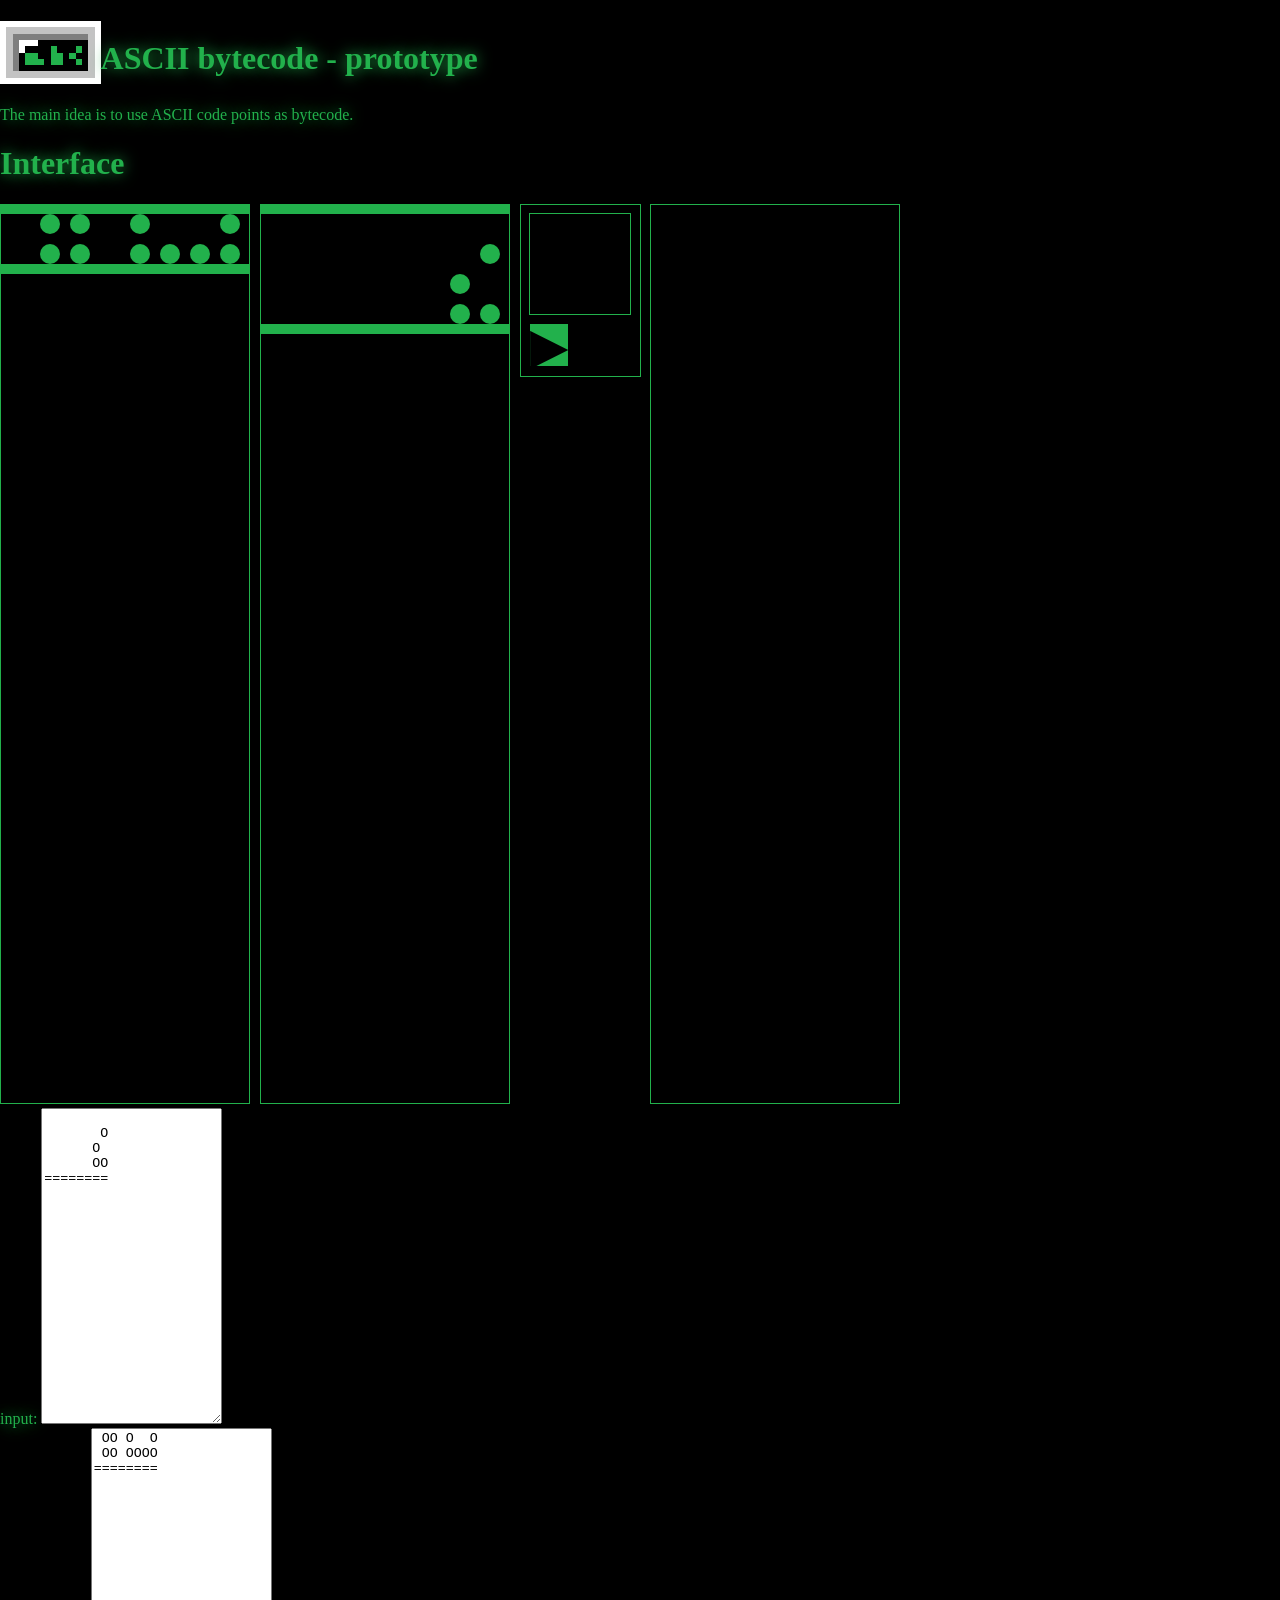
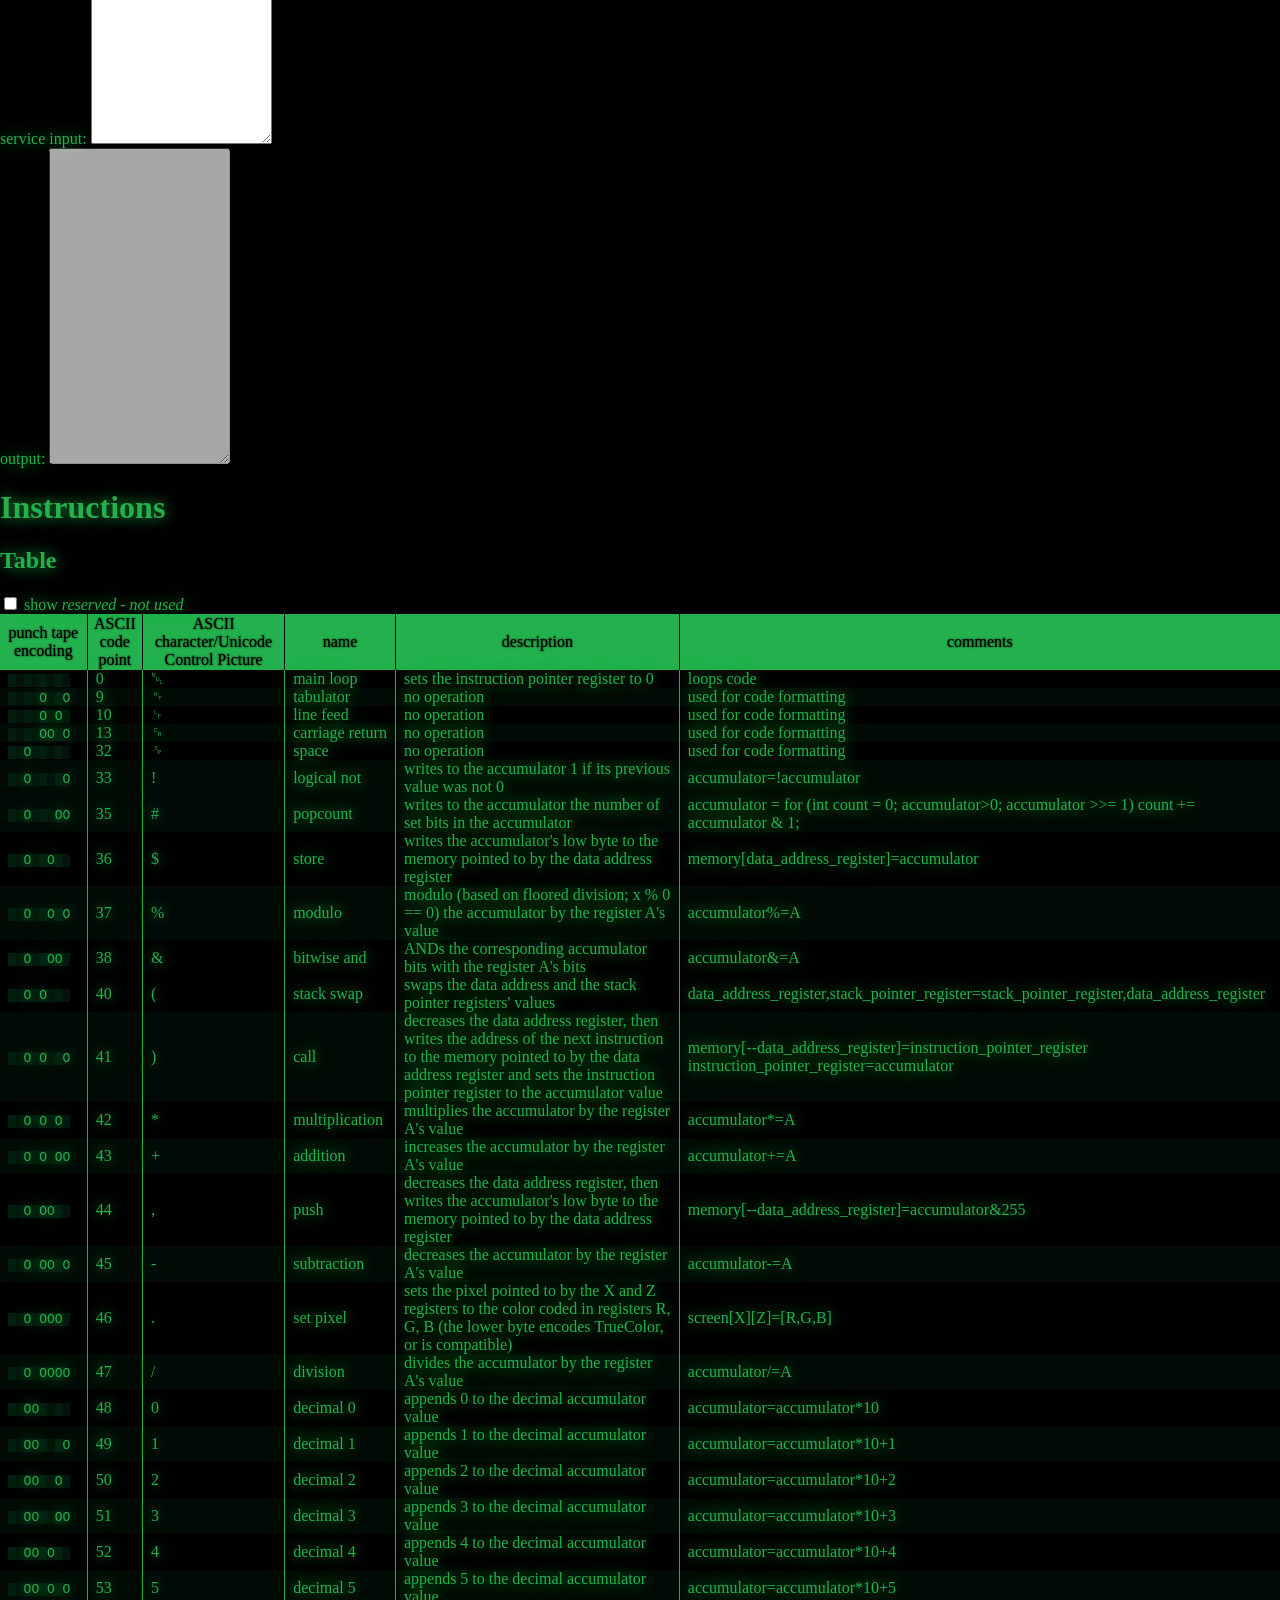
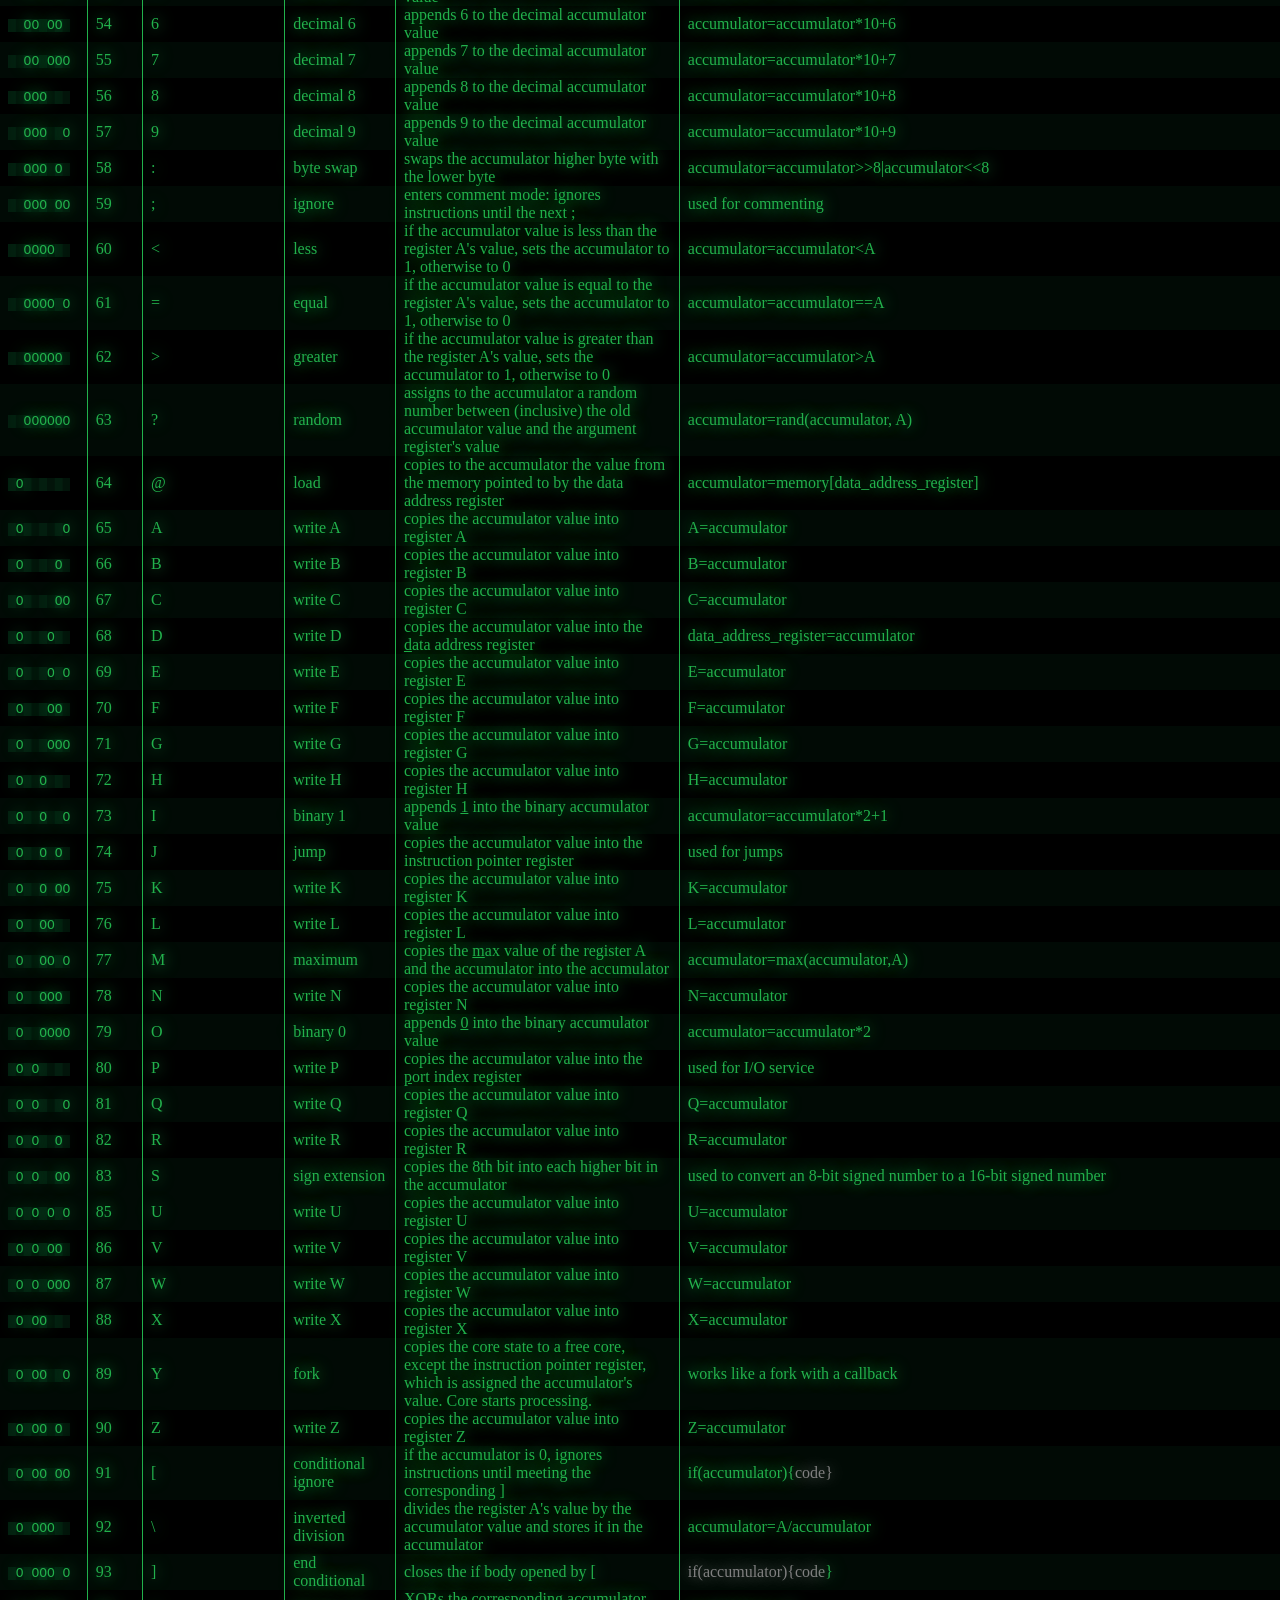
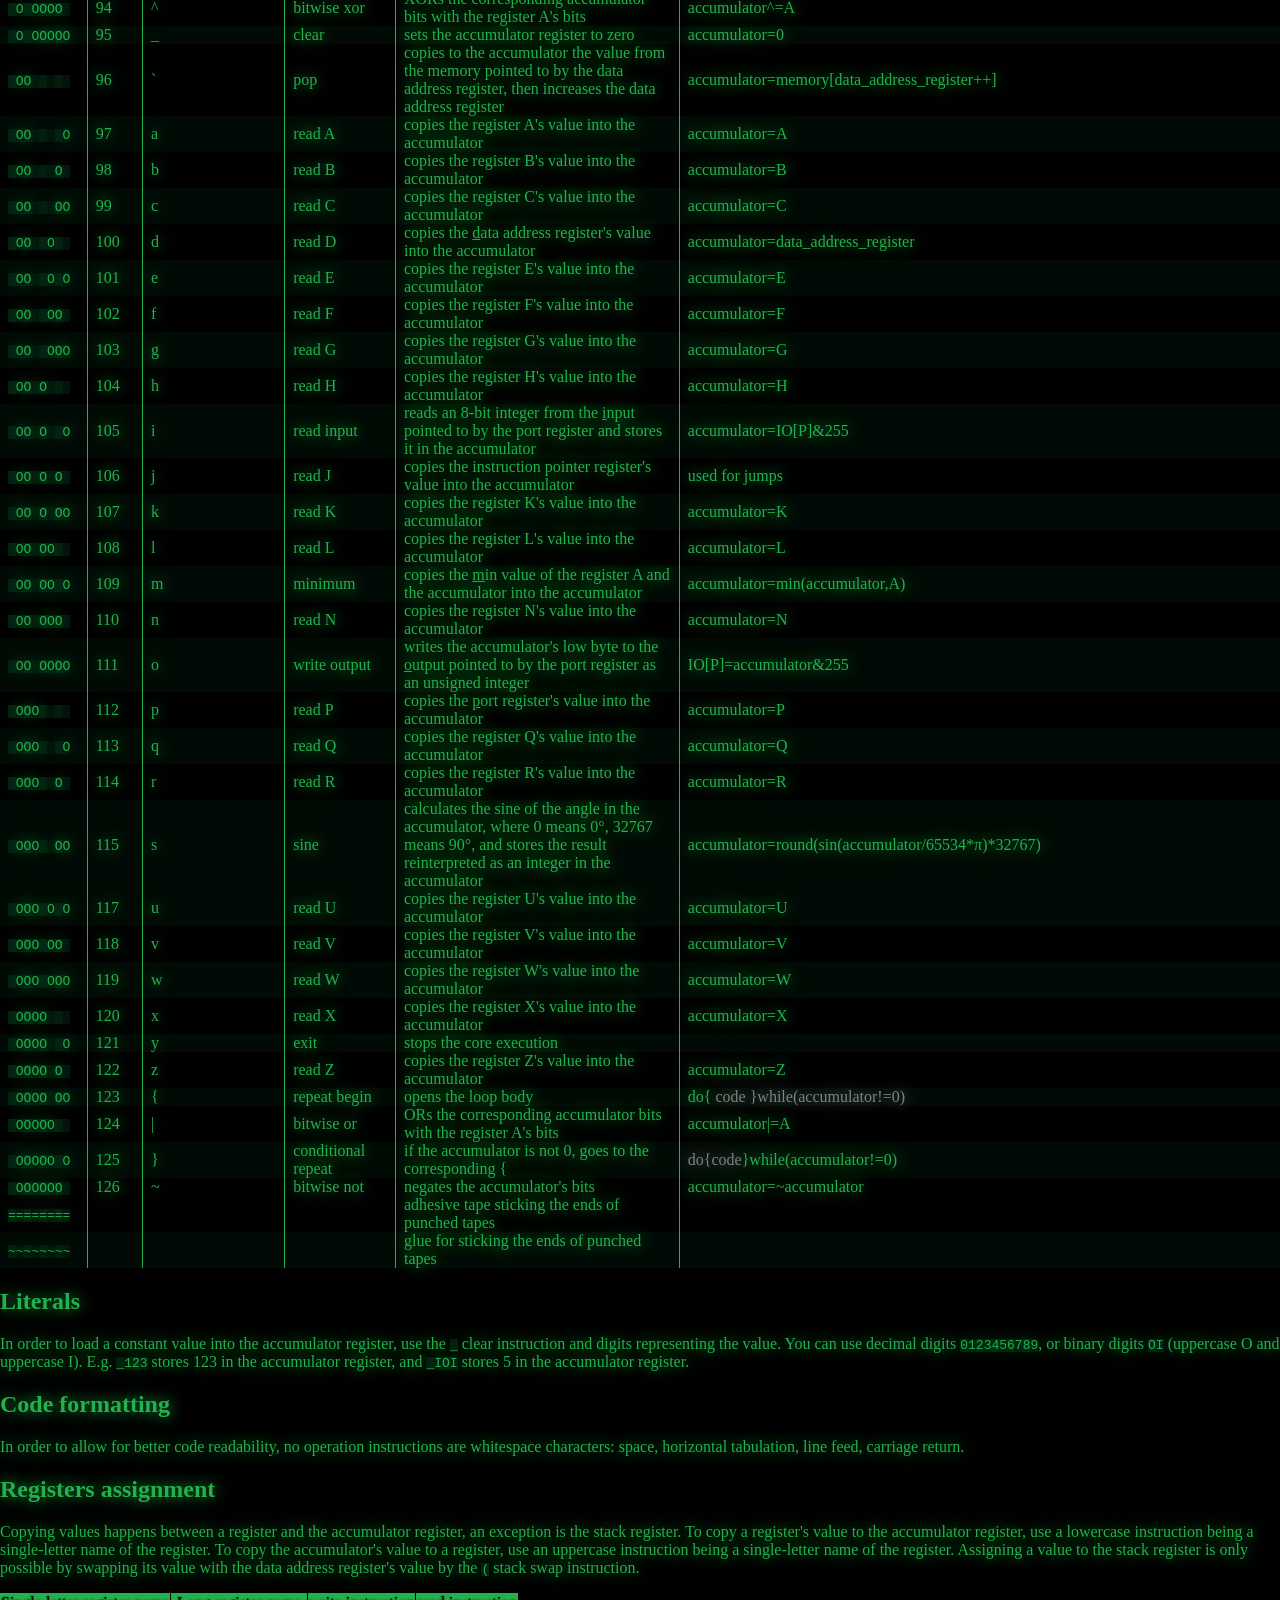
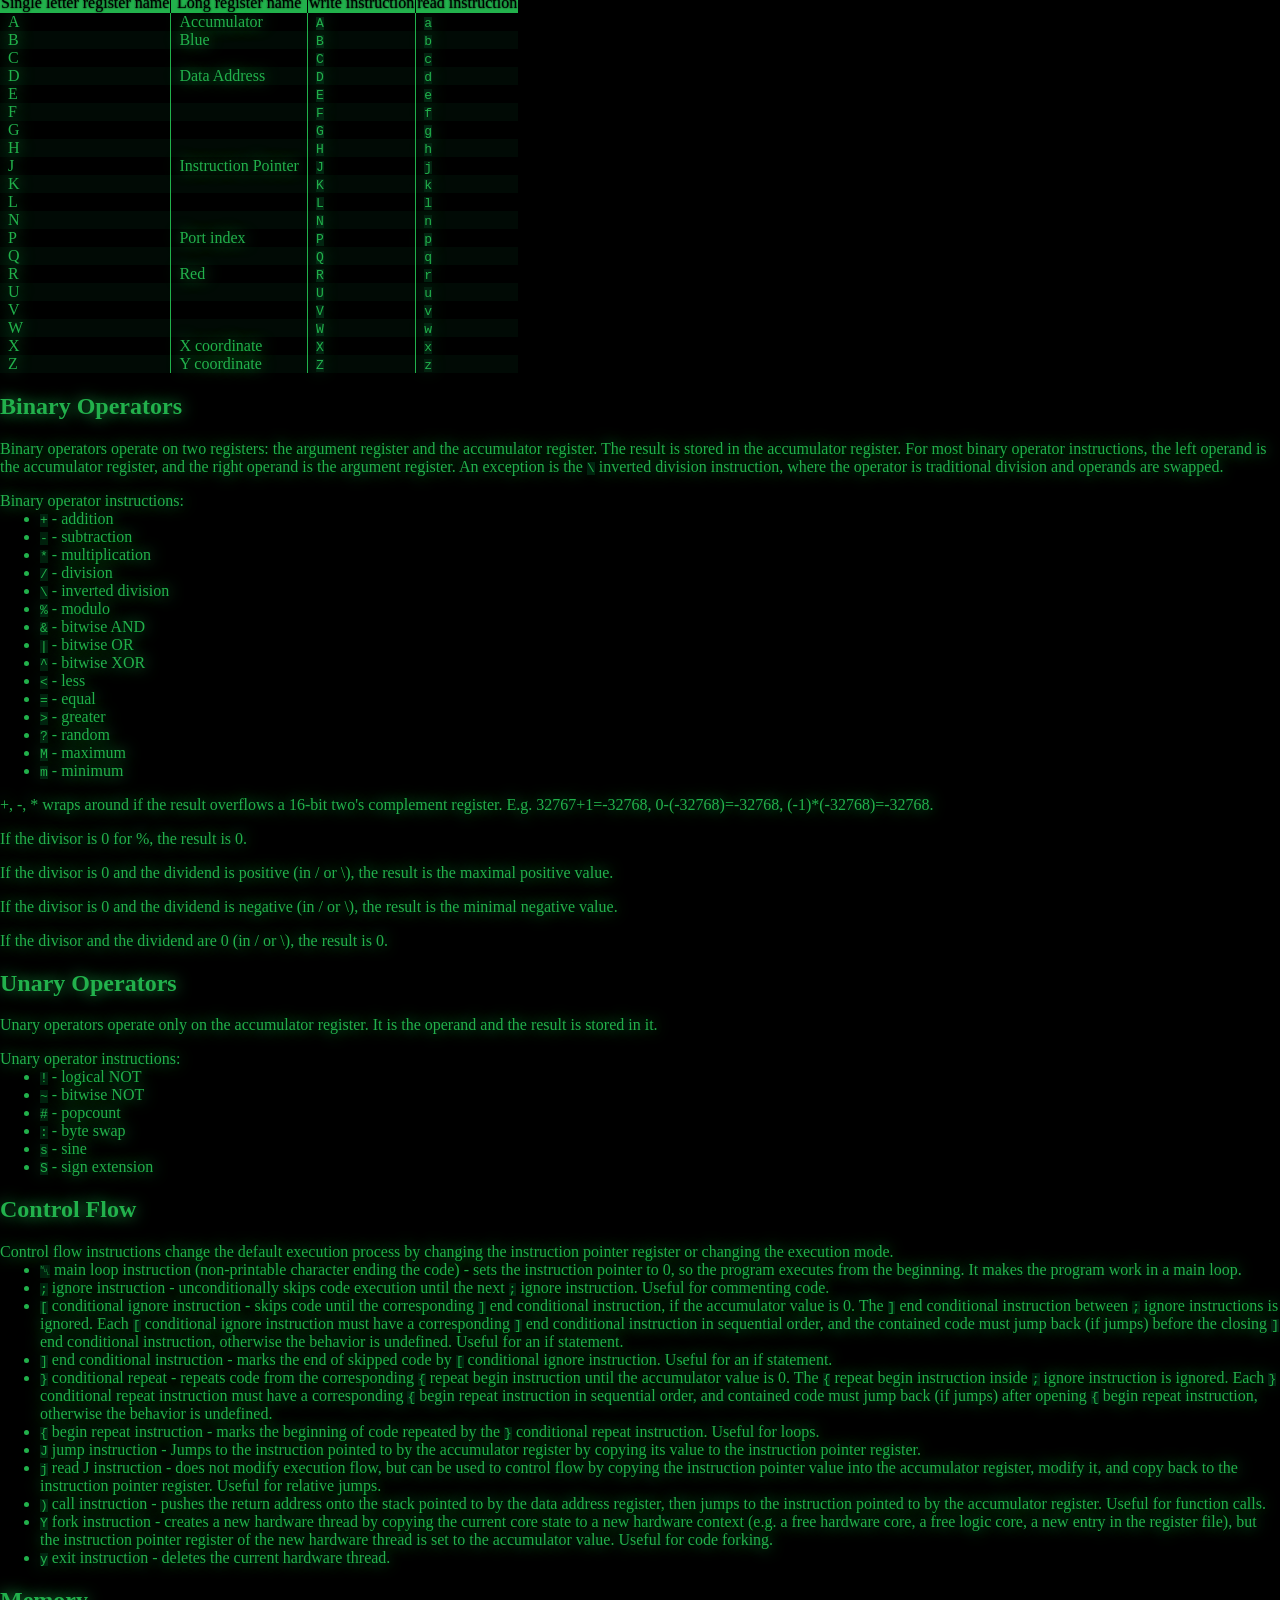
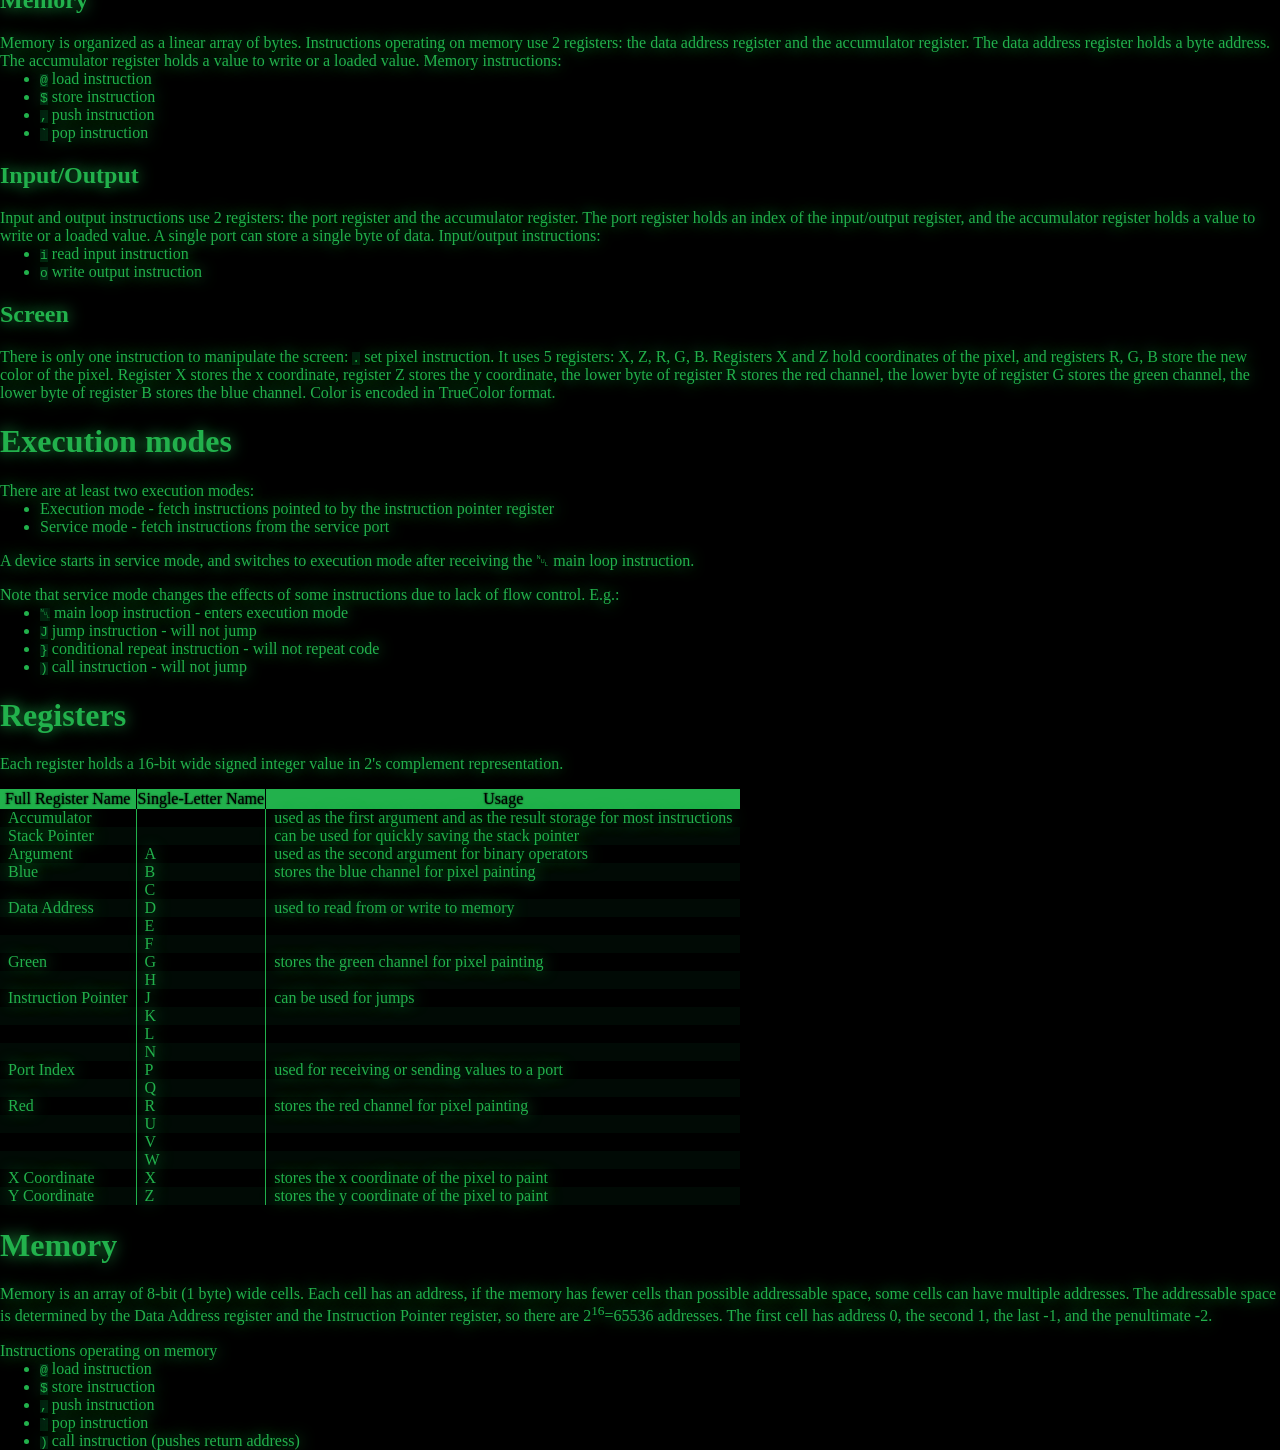
==== index.html @ 826d757d "split styles to different files" ====
﻿<!DOCTYPE html>
<html>
	<head>
		<title>ASCII bytecode - prototype</title>
		<link rel="icon" href="favicon.png" />
		<script src="logic/machine.js"></script>
		<script src="logic/tape.js"></script>
		<script src="gui/colors.js"></script>
		<script src="gui/render.js"></script>
		<script src="gui/button.js"></script>
		<script src="gui/screen.js"></script>
		<script src="gui/computer.js"></script>
		<script src="gui/tape.js"></script>
		<script src="gui/interface.js"></script>
		<link rel="stylesheet" href="style/crtTheme/theme.css" />
		<link rel="stylesheet" href="style/logo.css" />
		<style>
		</style>
	</head>
	<body style="margin: 0">
		<h1><img src="logo.png" alt="ABc logo" class="logo" />ASCII bytecode - prototype</h1>
		<p>The main idea is to use ASCII code points as bytecode.</p>
		<h1>Interface</h1>
		<canvas id="main"></canvas>
		<div>
			<label for="input">input:</label>
			<textarea id="input" style="height: 310px">
        
       O
      O 
      OO
========</textarea>
		</div>
		<div>
			<label for="serviceInput">service input:</label>
			<textarea id="serviceInput" style="height: 310px">
 OO O  O
 OO OOOO
========</textarea>
		</div>
		<div>
			<label for="output">output:</label>
			<textarea disabled id="output" style="height: 310px"></textarea>
		</div>
		<h1>Instructions</h1>
		<h2>Table</h2>
		<input type="checkbox" id="show-reserved" />
		<label for="show-reserved">show <i>reserved - not used</i></label> 
		<table>
			<tr><th>punch tape encoding</th><th>ASCII code point</th><th>ASCII character/Unicode Control Picture</th><th>name</th><th>description</th><th>comments</th></tr>
			<tr><td><code>        </code></td><td>0</td><td>&#x2400;</td><td>main loop</td><td>sets the instruction pointer register to 0</td><td>loops code</td></tr>
			<tr class="reserved"><td><code>       O</code></td><td>1</td><td>&#x2401;</td><td></td><td><i>reserved - not used</i></td><td><i>do not use</i></td></tr>
			<tr class="reserved"><td><code>      O </code></td><td>2</td><td>&#x2402;</td><td></td><td><i>reserved - not used</i></td><td><i>do not use</i></td></tr>
			<tr class="reserved"><td><code>      OO</code></td><td>3</td><td>&#x2403;</td><td></td><td><i>reserved - not used</i></td><td><i>do not use</i></td></tr>
			<tr class="reserved"><td><code>     O  </code></td><td>4</td><td>&#x2404;</td><td></td><td><i>reserved - not used</i></td><td><i>do not use</i></td></tr>
			<tr class="reserved"><td><code>     O O</code></td><td>5</td><td>&#x2405;</td><td></td><td><i>reserved - not used</i></td><td><i>do not use</i></td></tr>
			<tr class="reserved"><td><code>     OO </code></td><td>6</td><td>&#x2406;</td><td></td><td><i>reserved - not used</i></td><td><i>do not use</i></td></tr>
			<tr class="reserved"><td><code>     OOO</code></td><td>7</td><td>&#x2407;</td><td></td><td><i>reserved - not used</i></td><td><i>do not use</i></td></tr>
			<tr class="reserved"><td><code>    O   </code></td><td>8</td><td>&#x2408;</td><td></td><td><i>reserved - not used</i></td><td><i>do not use</i></td></tr>
			<tr><td><code>    O  O</code></td><td>9</td><td>&#x2409;</td><td>tabulator</td><td>no operation</td><td>used for code formatting</td></tr>
			<tr><td><code>    O O </code></td><td>10</td><td>&#x240A;</td><td>line feed</td><td>no operation</td><td>used for code formatting</td></tr>
			<tr class="reserved"><td><code>    O OO</code></td><td>11</td><td>&#x240B;</td><td></td><td><i>reserved - not used</i></td><td><i>do not use</i></td></tr>
			<tr class="reserved"><td><code>    OO  </code></td><td>12</td><td>&#x240C;</td><td></td><td><i>reserved - not used</i></td><td><i>do not use</i></td></tr>
			<tr><td><code>    OO O</code></td><td>13</td><td>&#x240D;</td><td>carriage return</td><td>no operation</td><td>used for code formatting</td></tr>
			<tr class="reserved"><td><code>    OOO </code></td><td>14</td><td>&#x240E;</td><td></td><td><i>reserved - not used</i></td><td><i>do not use</i></td></tr>
			<tr class="reserved"><td><code>    OOOO</code></td><td>15</td><td>&#x240F;</td><td></td><td><i>reserved - not used</i></td><td><i>do not use</i></td></tr>
			<tr class="reserved"><td><code>   O    </code></td><td>16</td><td>&#x2410;</td><td></td><td><i>reserved - not used</i></td><td><i>do not use</i></td></tr>
			<tr class="reserved"><td><code>   O   O</code></td><td>17</td><td>&#x2411;</td><td></td><td><i>reserved - not used</i></td><td><i>do not use</i></td></tr>
			<tr class="reserved"><td><code>   O  O </code></td><td>18</td><td>&#x2412;</td><td></td><td><i>reserved - not used</i></td><td><i>do not use</i></td></tr>
			<tr class="reserved"><td><code>   O  OO</code></td><td>19</td><td>&#x2413;</td><td></td><td><i>reserved - not used</i></td><td><i>do not use</i></td></tr>
			<tr class="reserved"><td><code>   O O  </code></td><td>20</td><td>&#x2414;</td><td></td><td><i>reserved - not used</i></td><td><i>do not use</i></td></tr>
			<tr class="reserved"><td><code>   O O O</code></td><td>21</td><td>&#x2415;</td><td></td><td><i>reserved - not used</i></td><td><i>do not use</i></td></tr>
			<tr class="reserved"><td><code>   O OO </code></td><td>22</td><td>&#x2416;</td><td></td><td><i>reserved - not used</i></td><td><i>do not use</i></td></tr>
			<tr class="reserved"><td><code>   O OOO</code></td><td>23</td><td>&#x2417;</td><td></td><td><i>reserved - not used</i></td><td><i>do not use</i></td></tr>
			<tr class="reserved"><td><code>   OO   </code></td><td>24</td><td>&#x2418;</td><td></td><td><i>reserved - not used</i></td><td><i>do not use</i></td></tr>
			<tr class="reserved"><td><code>   OO  O</code></td><td>25</td><td>&#x2419;</td><td></td><td><i>reserved - not used</i></td><td><i>do not use</i></td></tr>
			<tr class="reserved"><td><code>   OO O </code></td><td>26</td><td>&#x241A;</td><td></td><td><i>reserved - not used</i></td><td><i>do not use</i></td></tr>
			<tr class="reserved"><td><code>   OO OO</code></td><td>27</td><td>&#x241B;</td><td></td><td><i>reserved - not used</i></td><td><i>do not use</i></td></tr>
			<tr class="reserved"><td><code>   OOO  </code></td><td>28</td><td>&#x241C;</td><td></td><td><i>reserved - not used</i></td><td><i>do not use</i></td></tr>
			<tr class="reserved"><td><code>   OOO O</code></td><td>29</td><td>&#x241D;</td><td></td><td><i>reserved - not used</i></td><td><i>do not use</i></td></tr>
			<tr class="reserved"><td><code>   OOOO </code></td><td>30</td><td>&#x241E;</td><td></td><td><i>reserved - not used</i></td><td><i>do not use</i></td></tr>
			<tr class="reserved"><td><code>   OOOOO</code></td><td>31</td><td>&#x241F;</td><td></td><td><i>reserved - not used</i></td><td><i>do not use</i></td></tr>
			<tr><td><code>  O     </code></td><td>32</td><td>&#x2420;</td><td>space</td><td>no operation</td><td>used for code formatting</td></tr>
			<tr><td><code>  O    O</code></td><td>33</td><td>!</td><td>logical not</td><td>writes to the accumulator 1 if its previous value was not 0</td><td>accumulator=!accumulator</td></tr>
			<tr class="reserved"><td><code>  O   O </code></td><td>34</td><td>"</td><td></td><td><i>reserved - not used</i></td><td><i>do not use</i></td></tr>
			<tr><td><code>  O   OO</code></td><td>35</td><td>#</td><td>popcount</td><td>writes to the accumulator the number of set bits in the accumulator</td><td>accumulator = for (int count = 0; accumulator>0; accumulator >>= 1) count += accumulator & 1;</td></tr>
			<tr><td><code>  O  O  </code></td><td>36</td><td>$</td><td>store</td><td>writes the accumulator's low byte to the memory pointed to by the data address register</td><td>memory[data_address_register]=accumulator</td></tr>
			<tr><td><code>  O  O O</code></td><td>37</td><td>%</td><td>modulo</td><td>modulo (based on floored division; x % 0 == 0) the accumulator by the register A's value</td><td>accumulator%=A</td></tr>
			<tr><td><code>  O  OO </code></td><td>38</td><td>&amp;</td><td>bitwise and</td><td>ANDs the corresponding accumulator bits with the register A's bits</td><td>accumulator&=A</td></tr>
			<tr class="reserved"><td><code>  O  OOO</code></td><td>39</td><td>'</td><td></td><td><i>reserved - not used</i></td><td><i>do not use</i></td></tr>
			<tr><td><code>  O O   </code></td><td>40</td><td>(</td><td>stack swap</td><td>swaps the data address and the stack pointer registers' values</td><td>data_address_register,stack_pointer_register=stack_pointer_register,data_address_register</td></tr>
			<tr><td><code>  O O  O</code></td><td>41</td><td>)</td><td>call</td><td>decreases the data address register, then writes the address of the next instruction to the memory pointed to by the data address register and sets the instruction pointer register to the accumulator value</td><td>memory[--data_address_register]=instruction_pointer_register<br/>instruction_pointer_register=accumulator</td></tr>
			<tr><td><code>  O O O </code></td><td>42</td><td>*</td><td>multiplication</td><td>multiplies the accumulator by the register A's value</td><td>accumulator*=A</td></tr>
			<tr><td><code>  O O OO</code></td><td>43</td><td>+</td><td>addition</td><td>increases the accumulator by the register A's value</td><td>accumulator+=A</td></tr>
			<tr><td><code>  O OO  </code></td><td>44</td><td>,</td><td>push</td><td>decreases the data address register, then writes the accumulator's low byte to the memory pointed to by the data address register</td><td>memory[--data_address_register]=accumulator&255</td></tr>
			<tr><td><code>  O OO O</code></td><td>45</td><td>-</td><td>subtraction</td><td>decreases the accumulator by the register A's value</td><td>accumulator-=A</td></tr>
			<tr><td><code>  O OOO </code></td><td>46</td><td>.</td><td>set pixel</td><td>sets the pixel pointed to by the X and Z registers to the color coded in registers R, G, B (the lower byte encodes TrueColor, or is compatible)</td><td>screen[X][Z]=[R,G,B]</td></tr>
			<tr><td><code>  O OOOO</code></td><td>47</td><td>/</td><td>division</td><td>divides the accumulator by the register A's value</td><td>accumulator/=A</td></tr>
			<tr><td><code>  OO    </code></td><td>48</td><td>0</td><td>decimal 0</td><td>appends 0 to the decimal accumulator value</td><td>accumulator=accumulator*10</td></tr>
			<tr><td><code>  OO   O</code></td><td>49</td><td>1</td><td>decimal 1</td><td>appends 1 to the decimal accumulator value</td><td>accumulator=accumulator*10+1</td></tr>
			<tr><td><code>  OO  O </code></td><td>50</td><td>2</td><td>decimal 2</td><td>appends 2 to the decimal accumulator value</td><td>accumulator=accumulator*10+2</td></tr>
			<tr><td><code>  OO  OO</code></td><td>51</td><td>3</td><td>decimal 3</td><td>appends 3 to the decimal accumulator value</td><td>accumulator=accumulator*10+3</td></tr>
			<tr><td><code>  OO O  </code></td><td>52</td><td>4</td><td>decimal 4</td><td>appends 4 to the decimal accumulator value</td><td>accumulator=accumulator*10+4</td></tr>
			<tr><td><code>  OO O O</code></td><td>53</td><td>5</td><td>decimal 5</td><td>appends 5 to the decimal accumulator value</td><td>accumulator=accumulator*10+5</td></tr>
			<tr><td><code>  OO OO </code></td><td>54</td><td>6</td><td>decimal 6</td><td>appends 6 to the decimal accumulator value</td><td>accumulator=accumulator*10+6</td></tr>
			<tr><td><code>  OO OOO</code></td><td>55</td><td>7</td><td>decimal 7</td><td>appends 7 to the decimal accumulator value</td><td>accumulator=accumulator*10+7</td></tr>
			<tr><td><code>  OOO   </code></td><td>56</td><td>8</td><td>decimal 8</td><td>appends 8 to the decimal accumulator value</td><td>accumulator=accumulator*10+8</td></tr>
			<tr><td><code>  OOO  O</code></td><td>57</td><td>9</td><td>decimal 9</td><td>appends 9 to the decimal accumulator value</td><td>accumulator=accumulator*10+9</td></tr>
			<tr><td><code>  OOO O </code></td><td>58</td><td>:</td><td>byte swap</td><td>swaps the accumulator higher byte with the lower byte</td><td>accumulator=accumulator>>8|accumulator&lt;&lt;8</td></tr>
			<tr><td><code>  OOO OO</code></td><td>59</td><td>;</td><td>ignore</td><td>enters comment mode: ignores instructions until the next ;</td><td>used for commenting</td></tr>
			<tr><td><code>  OOOO  </code></td><td>60</td><td>&lt;</td><td>less</td><td>if the accumulator value is less than the register A's value, sets the accumulator to 1, otherwise to 0</td><td>accumulator=accumulator&lt;A</td></tr>
			<tr><td><code>  OOOO O</code></td><td>61</td><td>=</td><td>equal</td><td>if the accumulator value is equal to the register A's value, sets the accumulator to 1, otherwise to 0</td><td>accumulator=accumulator==A</td></tr>
			<tr><td><code>  OOOOO </code></td><td>62</td><td>&gt;</td><td>greater</td><td>if the accumulator value is greater than the register A's value, sets the accumulator to 1, otherwise to 0</td><td>accumulator=accumulator&gt;A</td></tr>
			<tr><td><code>  OOOOOO</code></td><td>63</td><td>?</td><td>random</td><td>assigns to the accumulator a random number between (inclusive) the old accumulator value and the argument register's value</td><td>accumulator=rand(accumulator, A)</td></tr>
			<tr><td><code> O      </code></td><td>64</td><td>@</td><td>load</td><td>copies to the accumulator the value from the memory pointed to by the data address register</td><td>accumulator=memory[data_address_register]</td></tr>
			<tr><td><code> O     O</code></td><td>65</td><td>A</td><td>write A</td><td>copies the accumulator value into register A</td><td>A=accumulator</td></tr>
			<tr><td><code> O    O </code></td><td>66</td><td>B</td><td>write B</td><td>copies the accumulator value into register B</td><td>B=accumulator</td></tr>
			<tr><td><code> O    OO</code></td><td>67</td><td>C</td><td>write C</td><td>copies the accumulator value into register C</td><td>C=accumulator</td></tr>
			<tr><td><code> O   O  </code></td><td>68</td><td>D</td><td>write D</td><td>copies the accumulator value into the <u>d</u>ata address register</td><td>data_address_register=accumulator</td></tr>
			<tr><td><code> O   O O</code></td><td>69</td><td>E</td><td>write E</td><td>copies the accumulator value into register E</td><td>E=accumulator</td></tr>
			<tr><td><code> O   OO </code></td><td>70</td><td>F</td><td>write F</td><td>copies the accumulator value into register F</td><td>F=accumulator</td></tr>
			<tr><td><code> O   OOO</code></td><td>71</td><td>G</td><td>write G</td><td>copies the accumulator value into register G</td><td>G=accumulator</td></tr>
			<tr><td><code> O  O   </code></td><td>72</td><td>H</td><td>write H</td><td>copies the accumulator value into register H</td><td>H=accumulator</td></tr>
			<tr><td><code> O  O  O</code></td><td>73</td><td>I</td><td>binary 1</td><td>appends <u>1</u> into the binary accumulator value</td><td>accumulator=accumulator*2+1</td></tr>
			<tr><td><code> O  O O </code></td><td>74</td><td>J</td><td>jump</td><td>copies the accumulator value into the instruction pointer register</td><td>used for <u>j</u>umps</td></tr>
			<tr><td><code> O  O OO</code></td><td>75</td><td>K</td><td>write K</td><td>copies the accumulator value into register K</td><td>K=accumulator</td></tr>
			<tr><td><code> O  OO  </code></td><td>76</td><td>L</td><td>write L</td><td>copies the accumulator value into register L</td><td>L=accumulator</td></tr>
			<tr><td><code> O  OO O</code></td><td>77</td><td>M</td><td>maximum</td><td>copies the <u>m</u>ax value of the register A and the accumulator into the accumulator</td><td>accumulator=max(accumulator,A)</td></tr>
			<tr><td><code> O  OOO </code></td><td>78</td><td>N</td><td>write N</td><td>copies the accumulator value into register N</td><td>N=accumulator</td></tr>
			<tr><td><code> O  OOOO</code></td><td>79</td><td>O</td><td>binary 0</td><td>appends <u>0</u> into the binary accumulator value</td><td>accumulator=accumulator*2</td></tr>
			<tr><td><code> O O    </code></td><td>80</td><td>P</td><td>write P</td><td>copies the accumulator value into the <u>p</u>ort index register</td><td>used for I/O service</td></tr>
			<tr><td><code> O O   O</code></td><td>81</td><td>Q</td><td>write Q</td><td>copies the accumulator value into register Q</td><td>Q=accumulator</td></tr>
			<tr><td><code> O O  O </code></td><td>82</td><td>R</td><td>write R</td><td>copies the accumulator value into register R</td><td>R=accumulator</td></tr>
			<tr><td><code> O O  OO</code></td><td>83</td><td>S</td><td>sign extension</td><td>copies the 8th bit into each higher bit in the accumulator</td><td>used to convert an 8-bit signed number to a 16-bit signed number</td></tr>
			<tr class="reserved"><td><code> O O O  </code></td><td>84</td><td>T</td><td></td><td><i>reserved - not used</i></td><td><i>do not use</i></td></tr>
			<tr><td><code> O O O O</code></td><td>85</td><td>U</td><td>write U</td><td>copies the accumulator value into register U</td><td>U=accumulator</td></tr>
			<tr><td><code> O O OO </code></td><td>86</td><td>V</td><td>write V</td><td>copies the accumulator value into register V</td><td>V=accumulator</td></tr>
			<tr><td><code> O O OOO</code></td><td>87</td><td>W</td><td>write W</td><td>copies the accumulator value into register W</td><td>W=accumulator</td></tr>
			<tr><td><code> O OO   </code></td><td>88</td><td>X</td><td>write X</td><td>copies the accumulator value into register X</td><td>X=accumulator</td></tr>
			<tr><td><code> O OO  O</code></td><td>89</td><td>Y</td><td>fork</td><td>copies the core state to a free core, except the instruction pointer register, which is assigned the accumulator's value. Core starts processing.</td><td>works like a fork with a callback</td></tr>
			<tr><td><code> O OO O </code></td><td>90</td><td>Z</td><td>write Z</td><td>copies the accumulator value into register Z</td><td>Z=accumulator</td></tr>
			<tr><td><code> O OO OO</code></td><td>91</td><td>[</td><td>conditional ignore</td><td>if the accumulator is 0, ignores instructions until meeting the corresponding ]</td><td>if(accumulator){<span class="rest">code}</span></td></tr>
			<tr><td><code> O OOO  </code></td><td>92</td><td>\</td><td>inverted division</td><td>divides the register A's value by the accumulator value and stores it in the accumulator</td><td>accumulator=A/accumulator</td></tr>
			<tr><td><code> O OOO O</code></td><td>93</td><td>]</td><td>end conditional</td><td>closes the if body opened by [</td><td><span class="rest">if(accumulator){code</span>}</td></tr>
			<tr><td><code> O OOOO </code></td><td>94</td><td>^</td><td>bitwise xor</td><td>XORs the corresponding accumulator bits with the register A's bits</td><td>accumulator^=A</td></tr>
			<tr><td><code> O OOOOO</code></td><td>95</td><td>_</td><td>clear</td><td>sets the accumulator register to zero</td><td>accumulator=0</td></tr>
			<tr><td><code> OO     </code></td><td>96</td><td>`</td><td>pop</td><td>copies to the accumulator the value from the memory pointed to by the data address register, then increases the data address register</td><td>accumulator=memory[data_address_register++]</td></tr>
			<tr><td><code> OO    O</code></td><td>97</td><td>a</td><td>read A</td><td>copies the register A's value into the accumulator</td><td>accumulator=A</td></tr>
			<tr><td><code> OO   O </code></td><td>98</td><td>b</td><td>read B</td><td>copies the register B's value into the accumulator</td><td>accumulator=B</td></tr>
			<tr><td><code> OO   OO</code></td><td>99</td><td>c</td><td>read C</td><td>copies the register C's value into the accumulator</td><td>accumulator=C</td></tr>
			<tr><td><code> OO  O  </code></td><td>100</td><td>d</td><td>read D</td><td>copies the <u>d</u>ata address register's value into the accumulator</td><td>accumulator=data_address_register</td></tr>
			<tr><td><code> OO  O O</code></td><td>101</td><td>e</td><td>read E</td><td>copies the register E's value into the accumulator</td><td>accumulator=E</td></tr>
			<tr><td><code> OO  OO </code></td><td>102</td><td>f</td><td>read F</td><td>copies the register F's value into the accumulator</td><td>accumulator=F</td></tr>
			<tr><td><code> OO  OOO</code></td><td>103</td><td>g</td><td>read G</td><td>copies the register G's value into the accumulator</td><td>accumulator=G</td></tr>
			<tr><td><code> OO O   </code></td><td>104</td><td>h</td><td>read H</td><td>copies the register H's value into the accumulator</td><td>accumulator=H</td></tr>
			<tr><td><code> OO O  O</code></td><td>105</td><td>i</td><td>read input</td><td>reads an 8-bit integer from the <u>i</u>nput pointed to by the port register and stores it in the accumulator</td><td>accumulator=IO[P]&255</td></tr>
			<tr><td><code> OO O O </code></td><td>106</td><td>j</td><td>read J</td><td>copies the instruction pointer register's value into the accumulator</td><td>used for <u>j</u>umps</td></tr>
			<tr><td><code> OO O OO</code></td><td>107</td><td>k</td><td>read K</td><td>copies the register K's value into the accumulator</td><td>accumulator=K</td></tr>
			<tr><td><code> OO OO  </code></td><td>108</td><td>l</td><td>read L</td><td>copies the register L's value into the accumulator</td><td>accumulator=L</td></tr>
			<tr><td><code> OO OO O</code></td><td>109</td><td>m</td><td>minimum</td><td>copies the <u>m</u>in value of the register A and the accumulator into the accumulator</td><td>accumulator=min(accumulator,A)</td></tr>
			<tr><td><code> OO OOO </code></td><td>110</td><td>n</td><td>read N</td><td>copies the register N's value into the accumulator</td><td>accumulator=N</td></tr>
			<tr><td><code> OO OOOO</code></td><td>111</td><td>o</td><td>write output</td><td>writes the accumulator's low byte to the <u>o</u>utput pointed to by the port register as an unsigned integer</td><td>IO[P]=accumulator&255</td></tr>
			<tr><td><code> OOO    </code></td><td>112</td><td>p</td><td>read P</td><td>copies the <u>p</u>ort register's value into the accumulator</td><td>accumulator=P</td></tr>
			<tr><td><code> OOO   O</code></td><td>113</td><td>q</td><td>read Q</td><td>copies the register Q's value into the accumulator</td><td>accumulator=Q</td></tr>
			<tr><td><code> OOO  O </code></td><td>114</td><td>r</td><td>read R</td><td>copies the register R's value into the accumulator</td><td>accumulator=R</td></tr>
			<tr><td><code> OOO  OO</code></td><td>115</td><td>s</td><td>sine</td><td>calculates the sine of the angle in the accumulator, where 0 means 0&deg;, 32767 means 90&deg;, and stores the result reinterpreted as an integer in the accumulator</td><td>accumulator=round(sin(accumulator/65534*&pi;)*32767)</td></tr>
			<tr class="reserved"><td><code> OOO O  </code></td><td>116</td><td>t</td><td></td><td><i>reserved - not used</i></td><td><i>do not use</i></td></tr>
			<tr><td><code> OOO O O</code></td><td>117</td><td>u</td><td>read U</td><td>copies the register U's value into the accumulator</td><td>accumulator=U</td></tr>
			<tr><td><code> OOO OO </code></td><td>118</td><td>v</td><td>read V</td><td>copies the register V's value into the accumulator</td><td>accumulator=V</td></tr>
			<tr><td><code> OOO OOO</code></td><td>119</td><td>w</td><td>read W</td><td>copies the register W's value into the accumulator</td><td>accumulator=W</td></tr>
			<tr><td><code> OOOO   </code></td><td>120</td><td>x</td><td>read X</td><td>copies the register X's value into the accumulator</td><td>accumulator=X</td></tr>
			<tr><td><code> OOOO  O</code></td><td>121</td><td>y</td><td>exit</td><td>stops the core execution</td><td></td></tr>
			<tr><td><code> OOOO O </code></td><td>122</td><td>z</td><td>read Z</td><td>copies the register Z's value into the accumulator</td><td>accumulator=Z</td></tr>
			<tr><td><code> OOOO OO</code></td><td>123</td><td>{</td><td>repeat begin</td><td>opens the loop body</td><td>do{ <span class="rest">code }while(accumulator!=0)</span></td></tr>
			<tr><td><code> OOOOO  </code></td><td>124</td><td>|</td><td>bitwise or</td><td>ORs the corresponding accumulator bits with the register A's bits</td><td>accumulator|=A</td></tr>
			<tr><td><code> OOOOO O</code></td><td>125</td><td>}</td><td>conditional repeat</td><td>if the accumulator is not 0, goes to the corresponding {</td><td><span class="rest">do{code</span>}while(accumulator!=0)</td></tr>
			<tr><td><code> OOOOOO </code></td><td>126</td><td>~</td><td>bitwise not</td><td>negates the accumulator's bits</td><td>accumulator=~accumulator</td></tr>
			<tr class="reserved"><td><code> OOOOOOO</code></td><td>127</td><td>&#x2421;</td><td></td><td><i>reserved - not used</i></td><td><i>do not use</i></td></tr>
			<tr><td><code>========</code></td><td></td><td></td><td></td><td>adhesive tape sticking the ends of punched tapes</td><td></td></tr>
			<tr><td><code>~~~~~~~~</code></td><td></td><td></td><td></td><td>glue for sticking the ends of punched tapes</td><td></td></tr>
		</table>
		<h2>Literals</h2>
		<p>
			In order to load a constant value into the accumulator register, use the <code>_</code> clear instruction and digits representing the value. You can
			use decimal digits <code>0123456789</code>, or binary digits <code>OI</code> (uppercase O and uppercase I). E.g. <code>_123</code>
			stores 123 in the accumulator register, and <code>_IOI</code> stores 5 in the accumulator register.
		</p>
		<h2>Code formatting</h2>
		<p>
			In order to allow for better code readability, no operation instructions are whitespace characters: space, horizontal tabulation, line
			feed, carriage return.
		</p>
		<h2>Registers assignment</h2>
		<p>
			Copying values happens between a register and the accumulator register, an exception is the stack register. To copy a register's value
			to the accumulator register, use a lowercase instruction being a single-letter name of the register. To copy the accumulator's value
			to a register, use an uppercase instruction being a single-letter name of the register. Assigning a value to the stack register
			is only possible by swapping its value with the data address register's value by the <code>(</code> stack swap instruction.
		</p>
		<table>
			<tr><th>Single letter register name</th><th>Long register name</th><th>write instruction</th><th>read instruction</th></tr>
			<tr><td>A</td><td>Accumulator</td><td><code>A</code></td><td><code>a</code></td></tr>
			<tr><td>B</td><td>Blue</td><td><code>B</code></td><td><code>b</code></td></tr>
			<tr><td>C</td><td></td><td><code>C</code></td><td><code>c</code></td></tr>
			<tr><td>D</td><td>Data Address</td><td><code>D</code></td><td><code>d</code></td></tr>
			<tr><td>E</td><td></td><td><code>E</code></td><td><code>e</code></td></tr>
			<tr><td>F</td><td></td><td><code>F</code></td><td><code>f</code></td></tr>
			<tr><td>G</td><td></td><td><code>G</code></td><td><code>g</code></td></tr>
			<tr><td>H</td><td></td><td><code>H</code></td><td><code>h</code></td></tr>
			<tr><td>J</td><td>Instruction Pointer</td><td><code>J</code></td><td><code>j</code></td></tr>
			<tr><td>K</td><td></td><td><code>K</code></td><td><code>k</code></td></tr>
			<tr><td>L</td><td></td><td><code>L</code></td><td><code>l</code></td></tr>
			<tr><td>N</td><td></td><td><code>N</code></td><td><code>n</code></td></tr>
			<tr><td>P</td><td>Port index</td><td><code>P</code></td><td><code>p</code></td></tr>
			<tr><td>Q</td><td></td><td><code>Q</code></td><td><code>q</code></td></tr>
			<tr><td>R</td><td>Red</td><td><code>R</code></td><td><code>r</code></td></tr>
			<tr><td>U</td><td></td><td><code>U</code></td><td><code>u</code></td></tr>
			<tr><td>V</td><td></td><td><code>V</code></td><td><code>v</code></td></tr>
			<tr><td>W</td><td></td><td><code>W</code></td><td><code>w</code></td></tr>
			<tr><td>X</td><td>X coordinate</td><td><code>X</code></td><td><code>x</code></td></tr>
			<tr><td>Z</td><td>Y coordinate</td><td><code>Z</code></td><td><code>z</code></td></tr>
		</table>
		<h2>Binary Operators</h2>
		<p>
			Binary operators operate on two registers: the argument register and the accumulator register. The result is stored in the accumulator
			register. For most binary operator instructions, the left operand is the accumulator register, and the right operand is the argument
			register. An exception is the <code>\</code> inverted division instruction, where the operator is traditional division and operands are swapped.
		</p>
		<p>Binary operator instructions:</p>
		<ul>
			<li><code>+</code> - addition</li>
			<li><code>-</code> - subtraction</li>
			<li><code>*</code> - multiplication</li>
			<li><code>/</code> - division</li>
			<li><code>\</code> - inverted division</li>
			<li><code>%</code> - modulo</li>
			<li><code>&amp;</code> - bitwise AND</li>
			<li><code>|</code> - bitwise OR</li>
			<li><code>^</code> - bitwise XOR</li>
			<li><code>&lt;</code> - less</li>
			<li><code>=</code> - equal</li>
			<li><code>&gt;</code> - greater</li>
			<li><code>?</code> - random</li>
			<li><code>M</code> - maximum</li>
			<li><code>m</code> - minimum</li>
		</ul>
		<p>+, -, * wraps around if the result overflows a 16-bit two's complement register. E.g. 32767+1=-32768, 0-(-32768)=-32768, (-1)*(-32768)=-32768.</p>
		<p>If the divisor is 0 for %, the result is 0.</p>
		<p>If the divisor is 0 and the dividend is positive (in / or \), the result is the maximal positive value.</p>
		<p>If the divisor is 0 and the dividend is negative (in / or \), the result is the minimal negative value.</p>
		<p>If the divisor and the dividend are 0 (in / or \), the result is 0.</p>
		<h2>Unary Operators</h2>
		<p>Unary operators operate only on the accumulator register. It is the operand and the result is stored in it.</p>
		<p>Unary operator instructions:</p>
		<ul>
			<li><code>!</code> - logical NOT</li>
			<li><code>~</code> - bitwise NOT</li>
			<li><code>#</code> - popcount</li>
			<li><code>:</code> - byte swap</li>
			<li><code>s</code> - sine</li>
			<li><code>S</code> - sign extension</li>
		</ul>
		<h2>Control Flow</h2>
		<p>
			Control flow instructions change the default execution process by changing the instruction pointer register or changing the execution mode.
		</p>
		<ul>
			<li>
				<code>␀</code> main loop instruction (non-printable character ending the code) - sets the instruction pointer to 0, so the program executes from
				the beginning. It makes the program work in a main loop.
			</li>
			<li>
				<code>;</code> ignore instruction - unconditionally skips code execution until the next <code>;</code> ignore instruction. Useful for commenting code. 
			</li>
			<li>
				<code>[</code> conditional ignore instruction - skips code until the corresponding <code>]</code> end conditional instruction, if the accumulator value is 0. The <code>]</code> end conditional instruction between
				<code>;</code> ignore instructions is ignored. Each <code>[</code> conditional ignore instruction must have a corresponding <code>]</code> end conditional instruction in sequential order,
				and the contained code must jump back (if jumps) before the closing <code>]</code> end conditional instruction, otherwise the behavior is undefined. Useful
				for an if statement.
			</li>
			<li>
				<code>]</code> end conditional instruction - marks the end of skipped code by <code>[</code> conditional ignore instruction. Useful for an if statement.
			</li>
			<li>
				<code>}</code> conditional repeat - repeats code from the corresponding <code>{</code> repeat begin instruction until the accumulator value is 0. The <code>{</code> repeat begin instruction inside
				<code>;</code> ignore instruction is ignored. Each <code>}</code> conditional repeat instruction must have a corresponding <code>{</code> begin repeat instruction in sequential order,
				and contained code must jump back (if jumps) after opening <code>{</code> begin repeat instruction, otherwise the behavior is undefined.
			</li>
			<li>
				<code>{</code> begin repeat instruction - marks the beginning of code repeated by the <code>}</code> conditional repeat instruction. Useful for loops.
			</li>
			<li>
				<code>J</code> jump instruction - Jumps to the instruction pointed to by the accumulator register by copying its value to the instruction pointer register.
			</li>
			<li>
				<code>j</code> read J instruction - does not modify execution flow, but can be used to control flow by copying the instruction pointer value into
				the accumulator register, modify it, and copy back to the instruction pointer register. Useful for relative jumps.
			</li>
			<li>
				<code>)</code> call instruction - pushes the return address onto the stack pointed to by the data address register, then jumps to the instruction pointed to by
				the accumulator register. Useful for function calls.
			</li>
			<li>
				<code>Y</code> fork instruction - creates a new hardware thread by copying the current core state to a new hardware context (e.g. a free hardware core,
				a free logic core, a new entry in the register file), but the instruction pointer register of the new hardware thread is set to the accumulator
				value. Useful for code forking.
			</li>
			<li>
				<code>y</code> exit instruction - deletes the current hardware thread.
			</li>
		</ul>
		<h2>Memory</h2>
		<p>
			Memory is organized as a linear array of bytes. Instructions operating on memory use 2 registers: the data address register and
			the accumulator register. The data address register holds a byte address. The accumulator register holds a value to write or a loaded value.
			Memory instructions:
		</p>
		<ul>
			<li><code>@</code> load instruction</li>
			<li><code>$</code> store instruction</li>
			<li><code>,</code> push instruction</li>
			<li><code>`</code> pop instruction</li>
		</ul>
		<h2>Input/Output</h2>
		<p>
			Input and output instructions use 2 registers: the port register and the accumulator register. The port register holds an index
			of the input/output register, and the accumulator register holds a value to write or a loaded value. A single port can store a single byte
			of data. Input/output instructions:
		</p>
		<ul>
			<li><code>i</code> read input instruction</li>
			<li><code>o</code> write output instruction</li>
		</ul>
		<h2>Screen</h2>
		<p>
			There is only one instruction to manipulate the screen: <code>.</code> set pixel instruction. It uses 5 registers: X, Z, R, G, B. Registers X and Z
			hold coordinates of the pixel, and registers R, G, B store the new color of the pixel. Register X stores the x coordinate, register Z stores
			the y coordinate, the lower byte of register R stores the red channel, the lower byte of register G stores the green channel, the lower byte
			of register B stores the blue channel. Color is encoded in TrueColor format.
		</p>
		<h1>Execution modes</h1>
		<p>There are at least two execution modes:</p>
		<ul>
			<li>Execution mode - fetch instructions pointed to by the instruction pointer register</li>
			<li>Service mode - fetch instructions from the service port</li>
		</ul>
		<p>A device starts in service mode, and switches to execution mode after receiving the &#x2400; main loop instruction.</p>
		<p>Note that service mode changes the effects of some instructions due to lack of flow control. E.g.:</p>
		<ul>
			<li><code>&#x2400;</code> main loop instruction - enters execution mode</li>
			<li><code>J</code> jump instruction - will not jump</li>
			<li><code>}</code> conditional repeat instruction - will not repeat code</li>
			<li><code>)</code> call instruction - will not jump</li>
		</ul>
		<h1>Registers</h1>
		<p>Each register holds a 16-bit wide signed integer value in 2's complement representation.</p>
		<table>
			<tr><th>Full Register Name</th><th>Single-Letter Name</th><th>Usage</th></tr>
			<tr><td>Accumulator</td><td></td><td>used as the first argument and as the result storage for most instructions</td></tr>
			<tr><td>Stack Pointer</td><td></td><td>can be used for quickly saving the stack pointer</td></tr>
			<tr><td>Argument</td><td>A</td><td>used as the second argument for binary operators</td></tr>
			<tr><td>Blue</td><td>B</td><td>stores the blue channel for pixel painting</td></tr>
			<tr><td></td><td>C</td><td></td></tr>
			<tr><td>Data Address</td><td>D</td><td>used to read from or write to memory</td></tr>
			<tr><td></td><td>E</td><td></td></tr>
			<tr><td></td><td>F</td><td></td></tr>
			<tr><td>Green</td><td>G</td><td>stores the green channel for pixel painting</td></tr>
			<tr><td></td><td>H</td><td></td></tr>
			<tr><td>Instruction Pointer</td><td>J</td><td>can be used for jumps</td></tr>
			<tr><td></td><td>K</td><td></td></tr>
			<tr><td></td><td>L</td><td></td></tr>
			<tr><td></td><td>N</td><td></td></tr>
			<tr><td>Port Index</td><td>P</td><td>used for receiving or sending values to a port</td></tr>
			<tr><td></td><td>Q</td><td></td></tr>
			<tr><td>Red</td><td>R</td><td>stores the red channel for pixel painting</td></tr>
			<tr><td></td><td>U</td><td></td></tr>
			<tr><td></td><td>V</td><td></td></tr>
			<tr><td></td><td>W</td><td></td></tr>
			<tr><td>X Coordinate</td><td>X</td><td>stores the x coordinate of the pixel to paint</td></tr>
			<tr><td>Y Coordinate</td><td>Z</td><td>stores the y coordinate of the pixel to paint</td></tr>
		</table>
		<h1>Memory</h1>
		<p>
			Memory is an array of 8-bit (1 byte) wide cells. Each cell has an address, if the memory has fewer cells than possible addressable space, some
			cells can have multiple addresses. The addressable space is determined by the Data Address register and the Instruction Pointer register,
			so there are 2<sup>16</sup>=65536 addresses. The first cell has address 0, the second 1, the last -1, and the penultimate -2.
		</p>
		<p>Instructions operating on memory</p>
		<ul>
			<li><code>@</code> load instruction</li>
			<li><code>$</code> store instruction</li>
			<li><code>,</code> push instruction</li>
			<li><code>`</code> pop instruction</li>
			<li><code>)</code> call instruction (pushes return address)</li>
		</ul>
	</body>
</html>
---- style/crtTheme/theme.css ----
@import url(themeBase.css);
@import url(haloEffect.css);
@import url(table.css);
@import url(code.css);
@import url(rest.css);
---- style/logo.css ----
.logo{
	height: 3cap;
	image-rendering: pixelated;
	vertical-align: -40%;
}
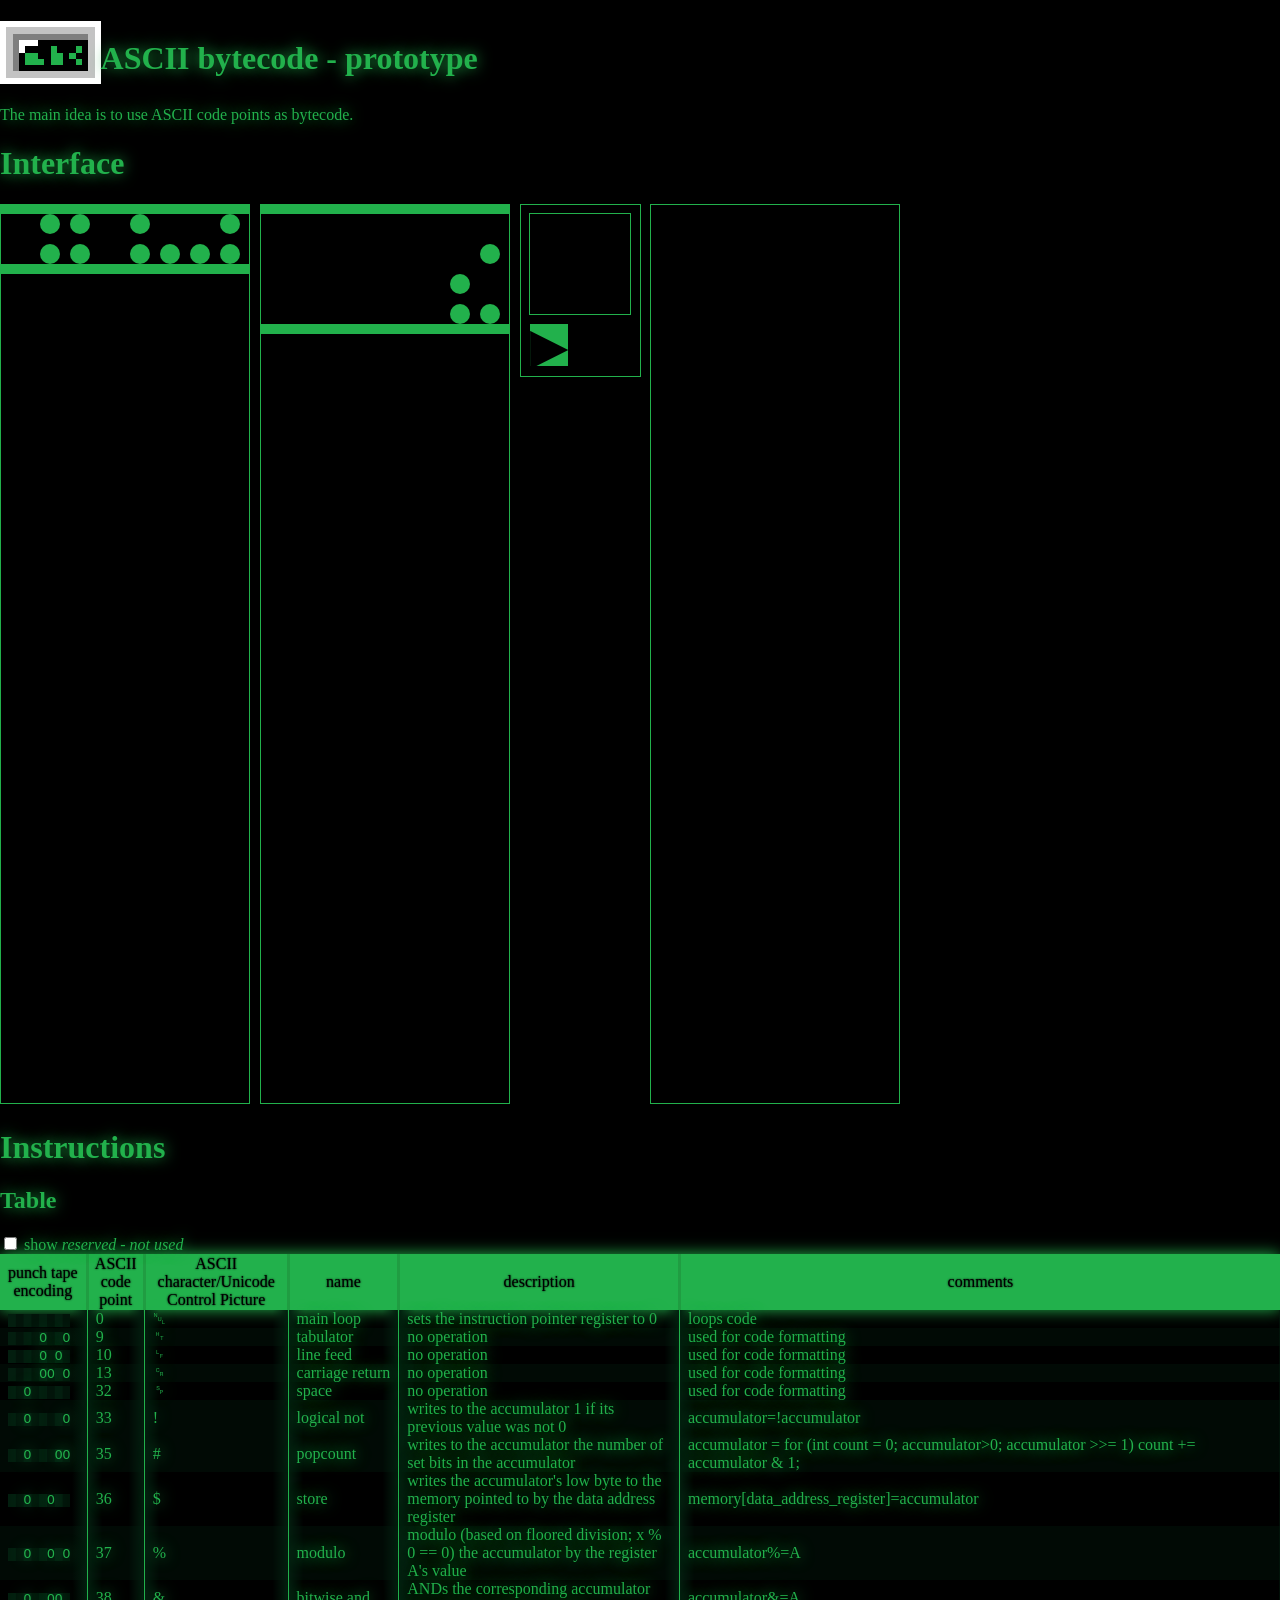
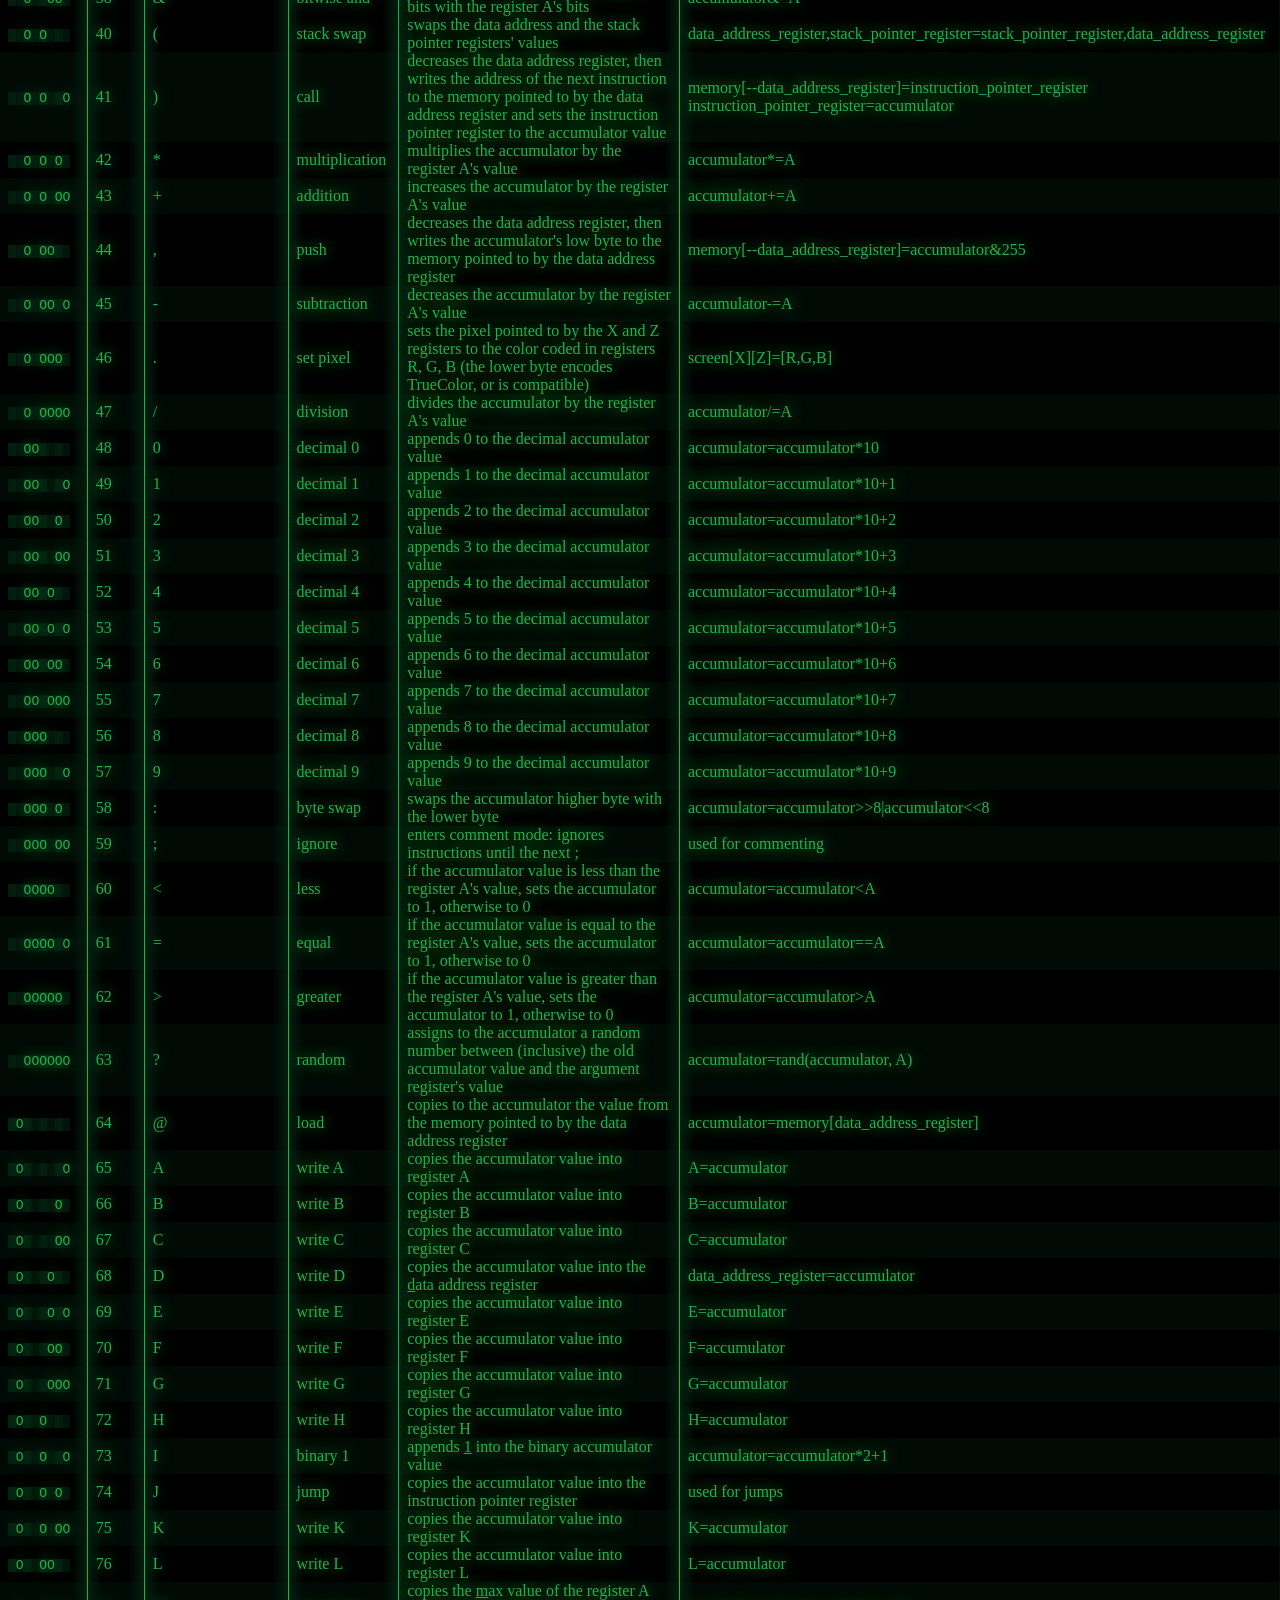
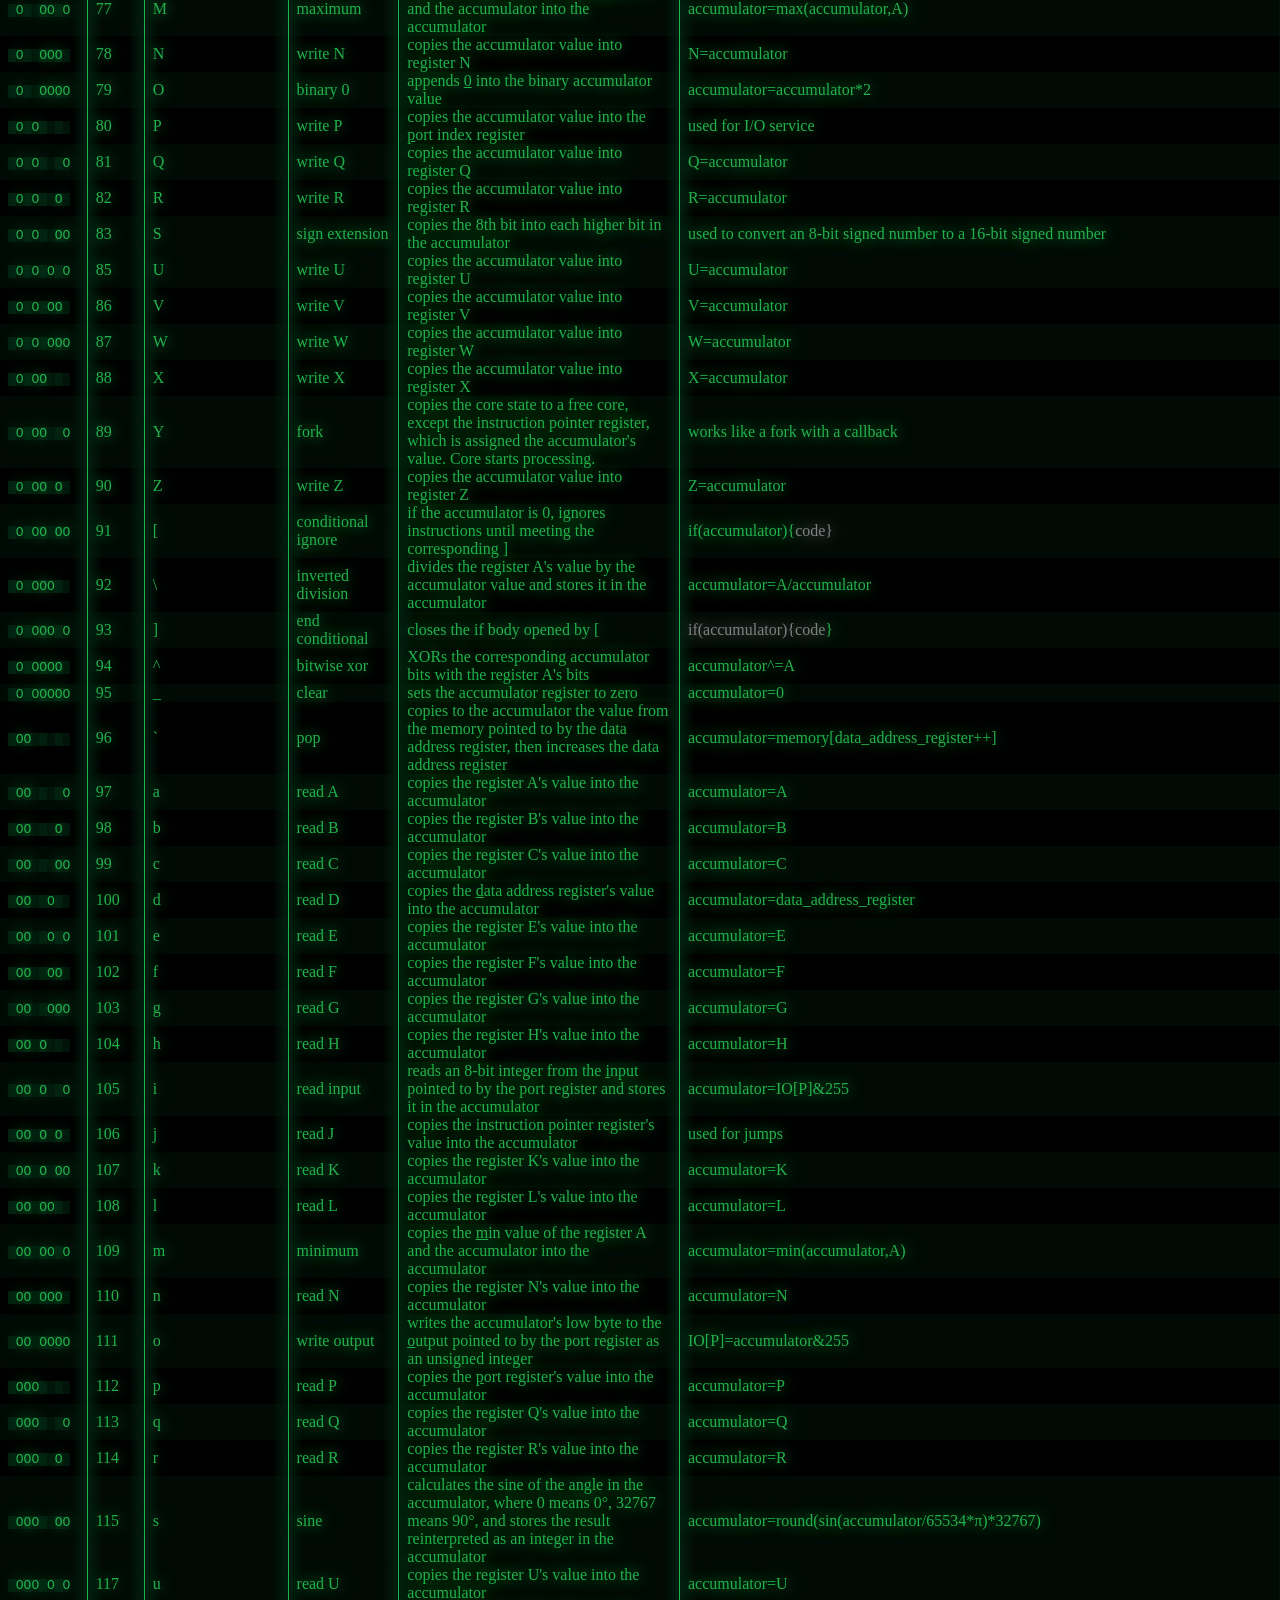
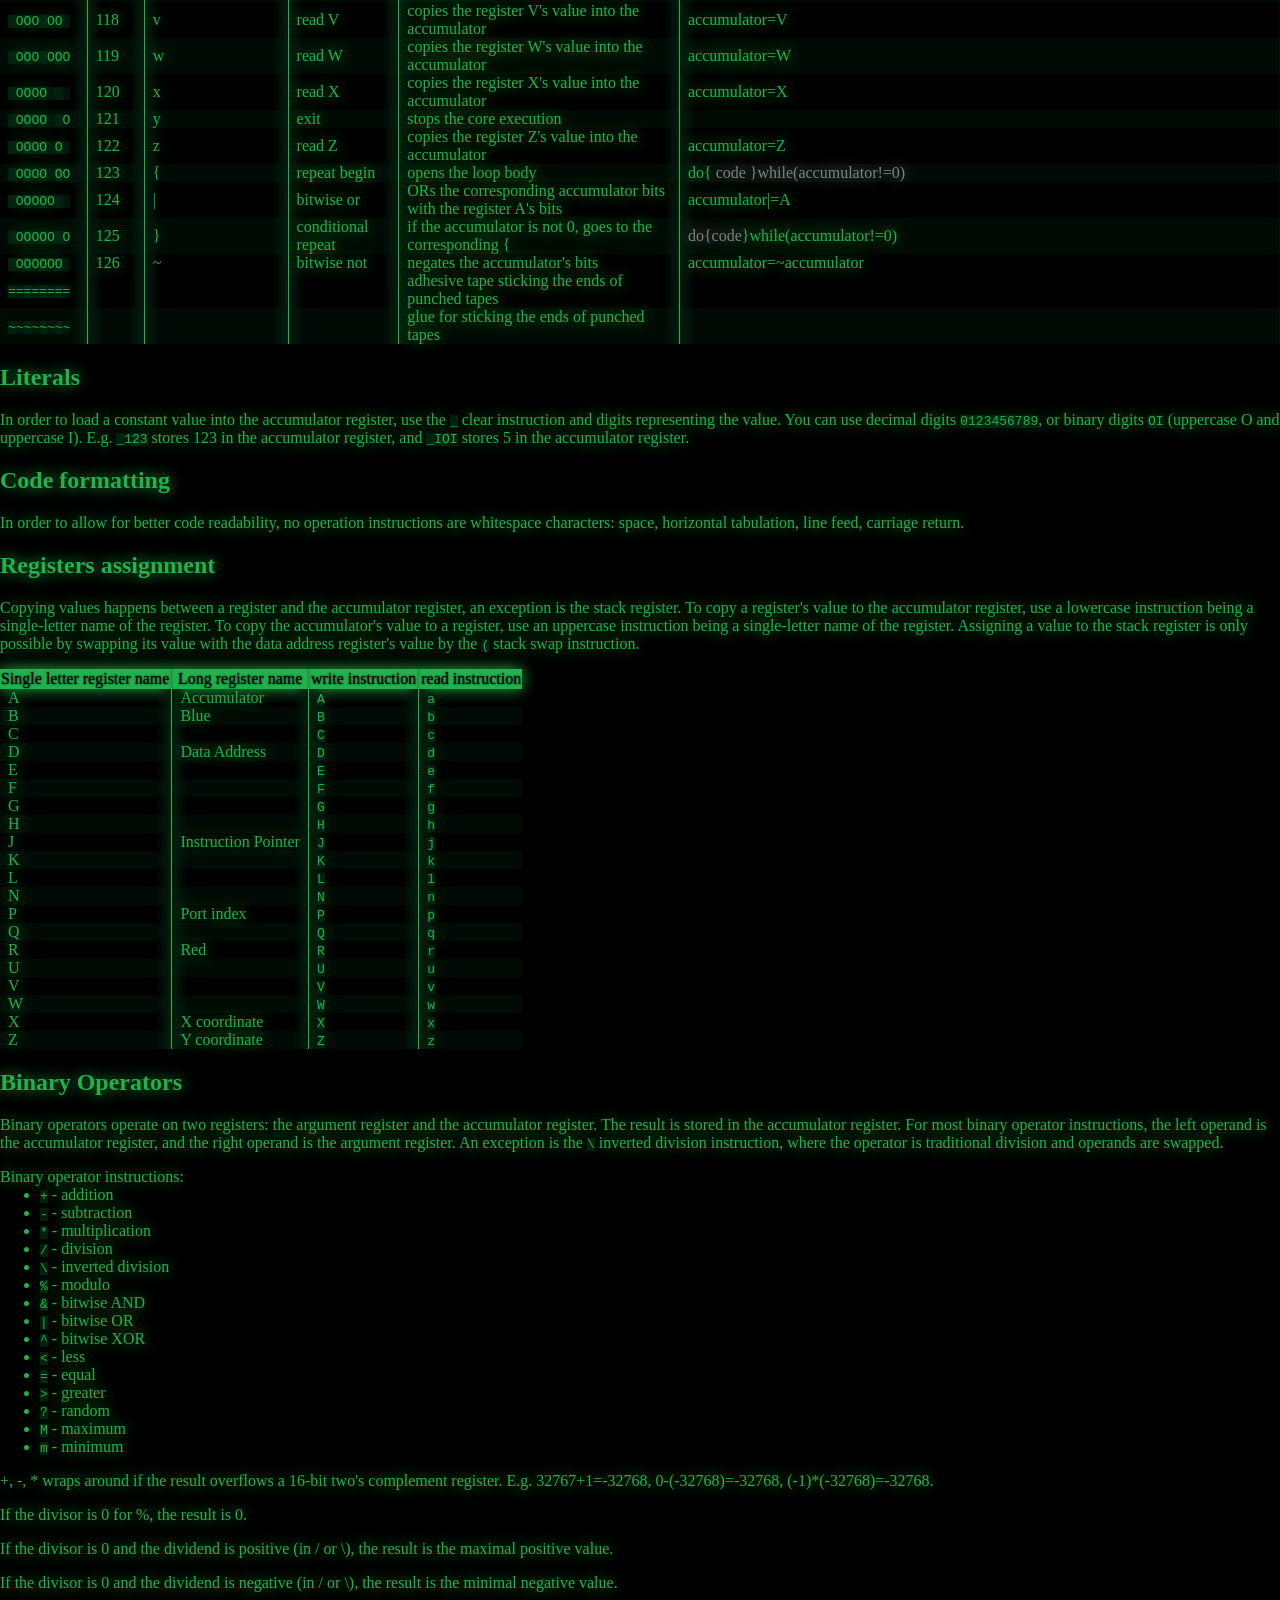
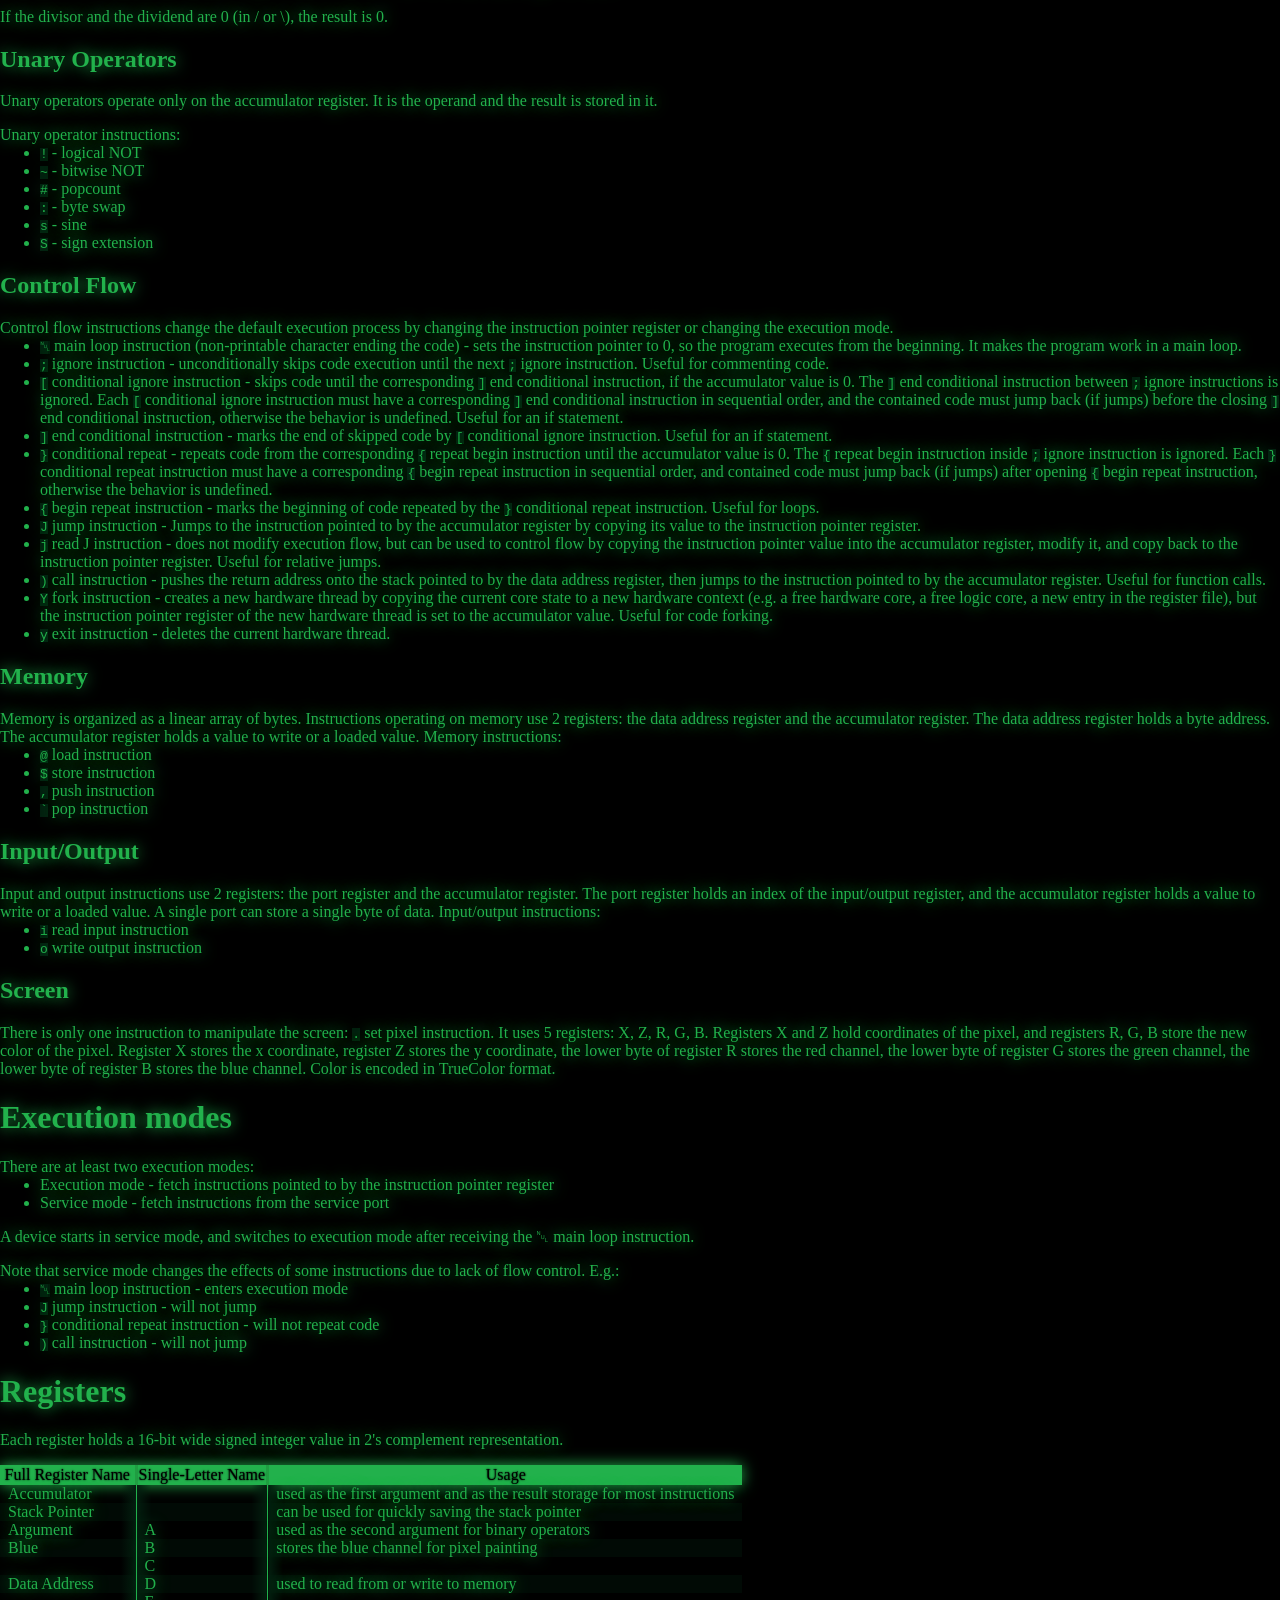
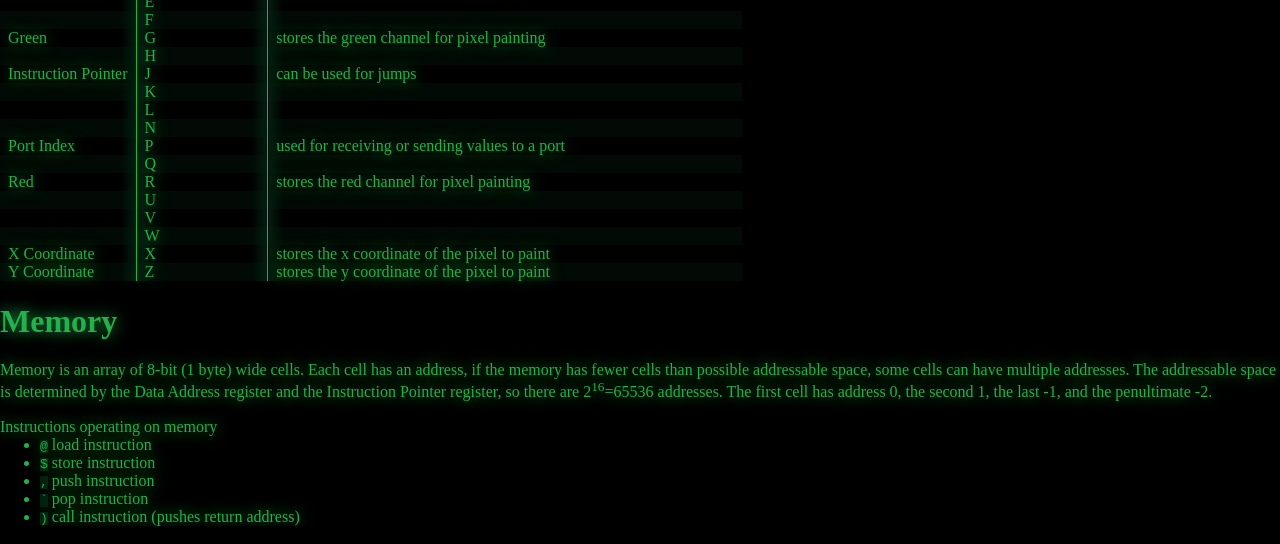
==== commit a965198a: "remove <textarea>s from gui" ====
--- a/index.html
+++ b/index.html
@@ -12,9 +12,11 @@
 		<script src="gui/computer.js"></script>
 		<script src="gui/tape.js"></script>
 		<script src="gui/interface.js"></script>
+		<script src="dev/dev.js"></script>
 		<link rel="stylesheet" href="style/crtTheme/theme.css" />
 		<link rel="stylesheet" href="style/logo.css" />
 		<style>
+			#input, #serviceInput, #output {display:none}
 		</style>
 	</head>
 	<body style="margin: 0">
@@ -22,26 +24,17 @@
 		<p>The main idea is to use ASCII code points as bytecode.</p>
 		<h1>Interface</h1>
 		<canvas id="main"></canvas>
-		<div>
-			<label for="input">input:</label>
-			<textarea id="input" style="height: 310px">
+		<textarea id="input">
         
        O
       O 
       OO
 ========</textarea>
-		</div>
-		<div>
-			<label for="serviceInput">service input:</label>
-			<textarea id="serviceInput" style="height: 310px">
+		<textarea id="serviceInput">
  OO O  O
  OO OOOO
 ========</textarea>
-		</div>
-		<div>
-			<label for="output">output:</label>
-			<textarea disabled id="output" style="height: 310px"></textarea>
-		</div>
+		<textarea disabled id="output"></textarea>
 		<h1>Instructions</h1>
 		<h2>Table</h2>
 		<input type="checkbox" id="show-reserved" />
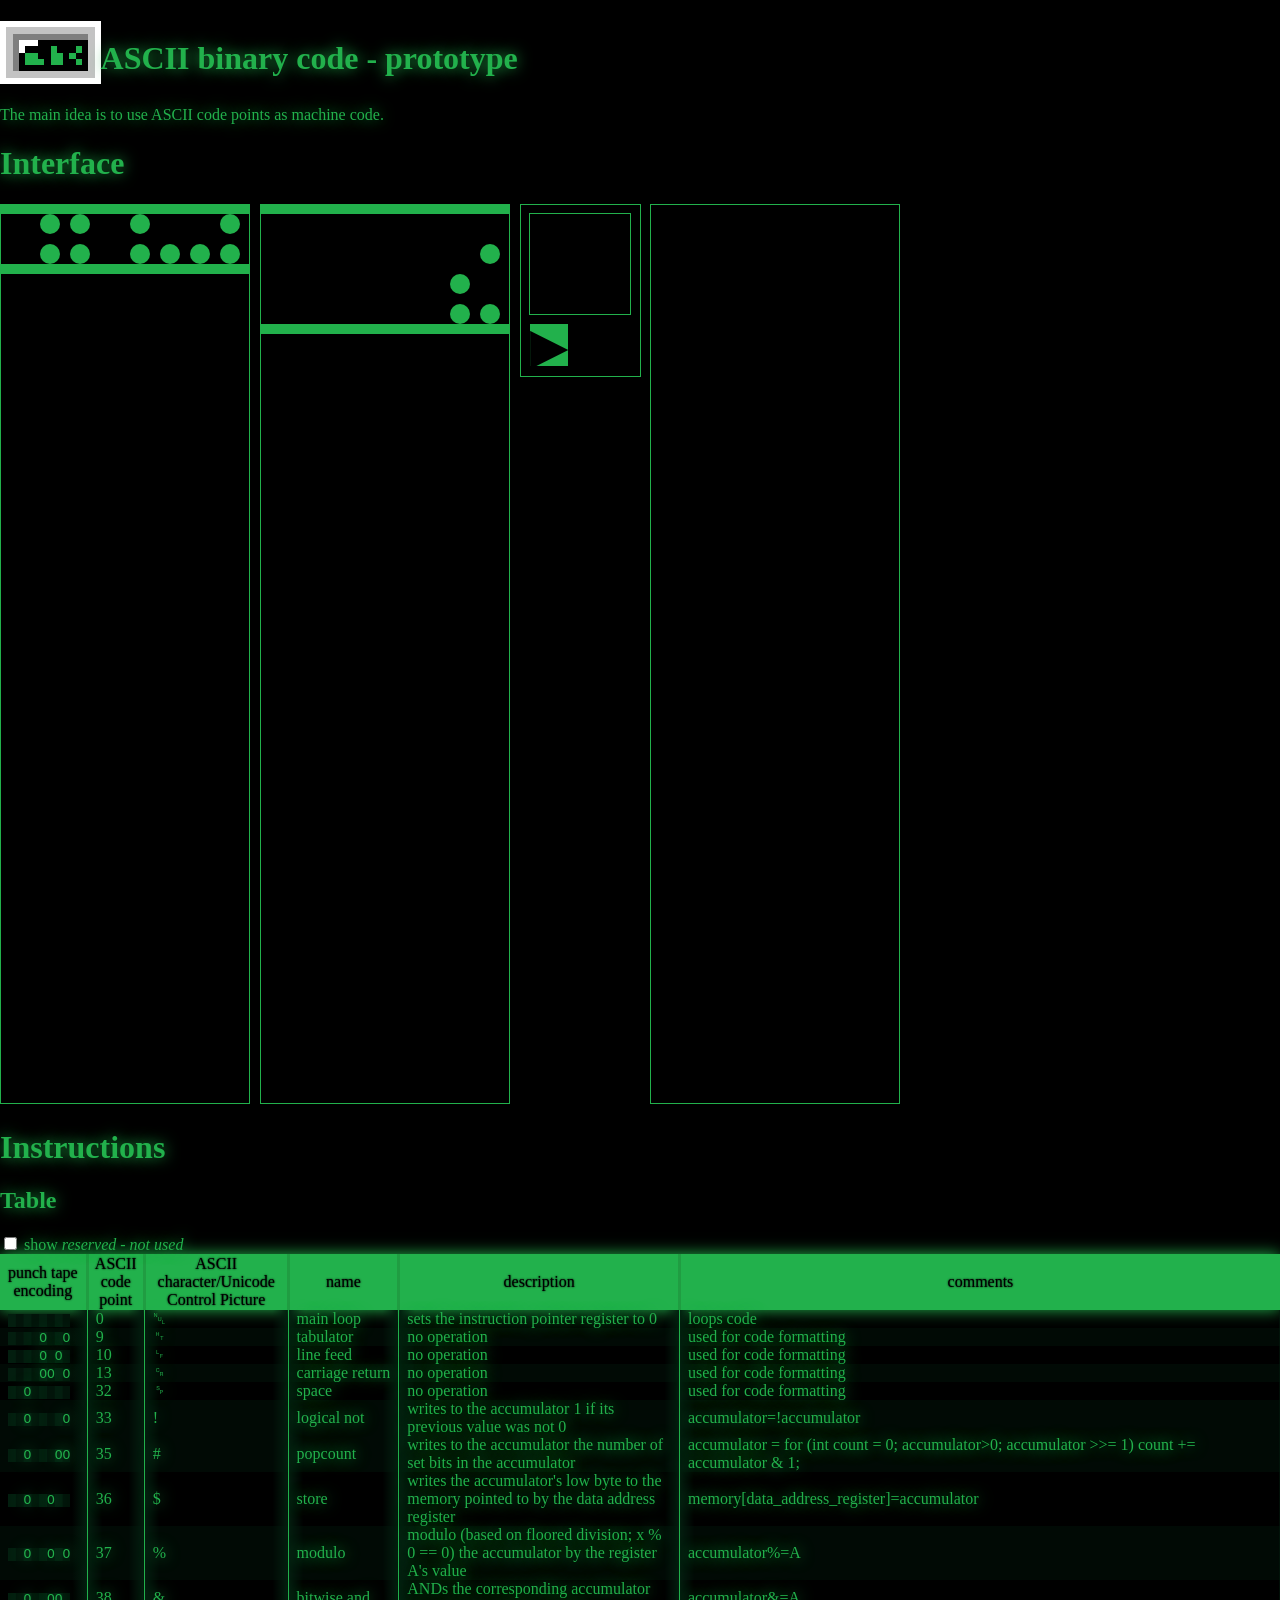
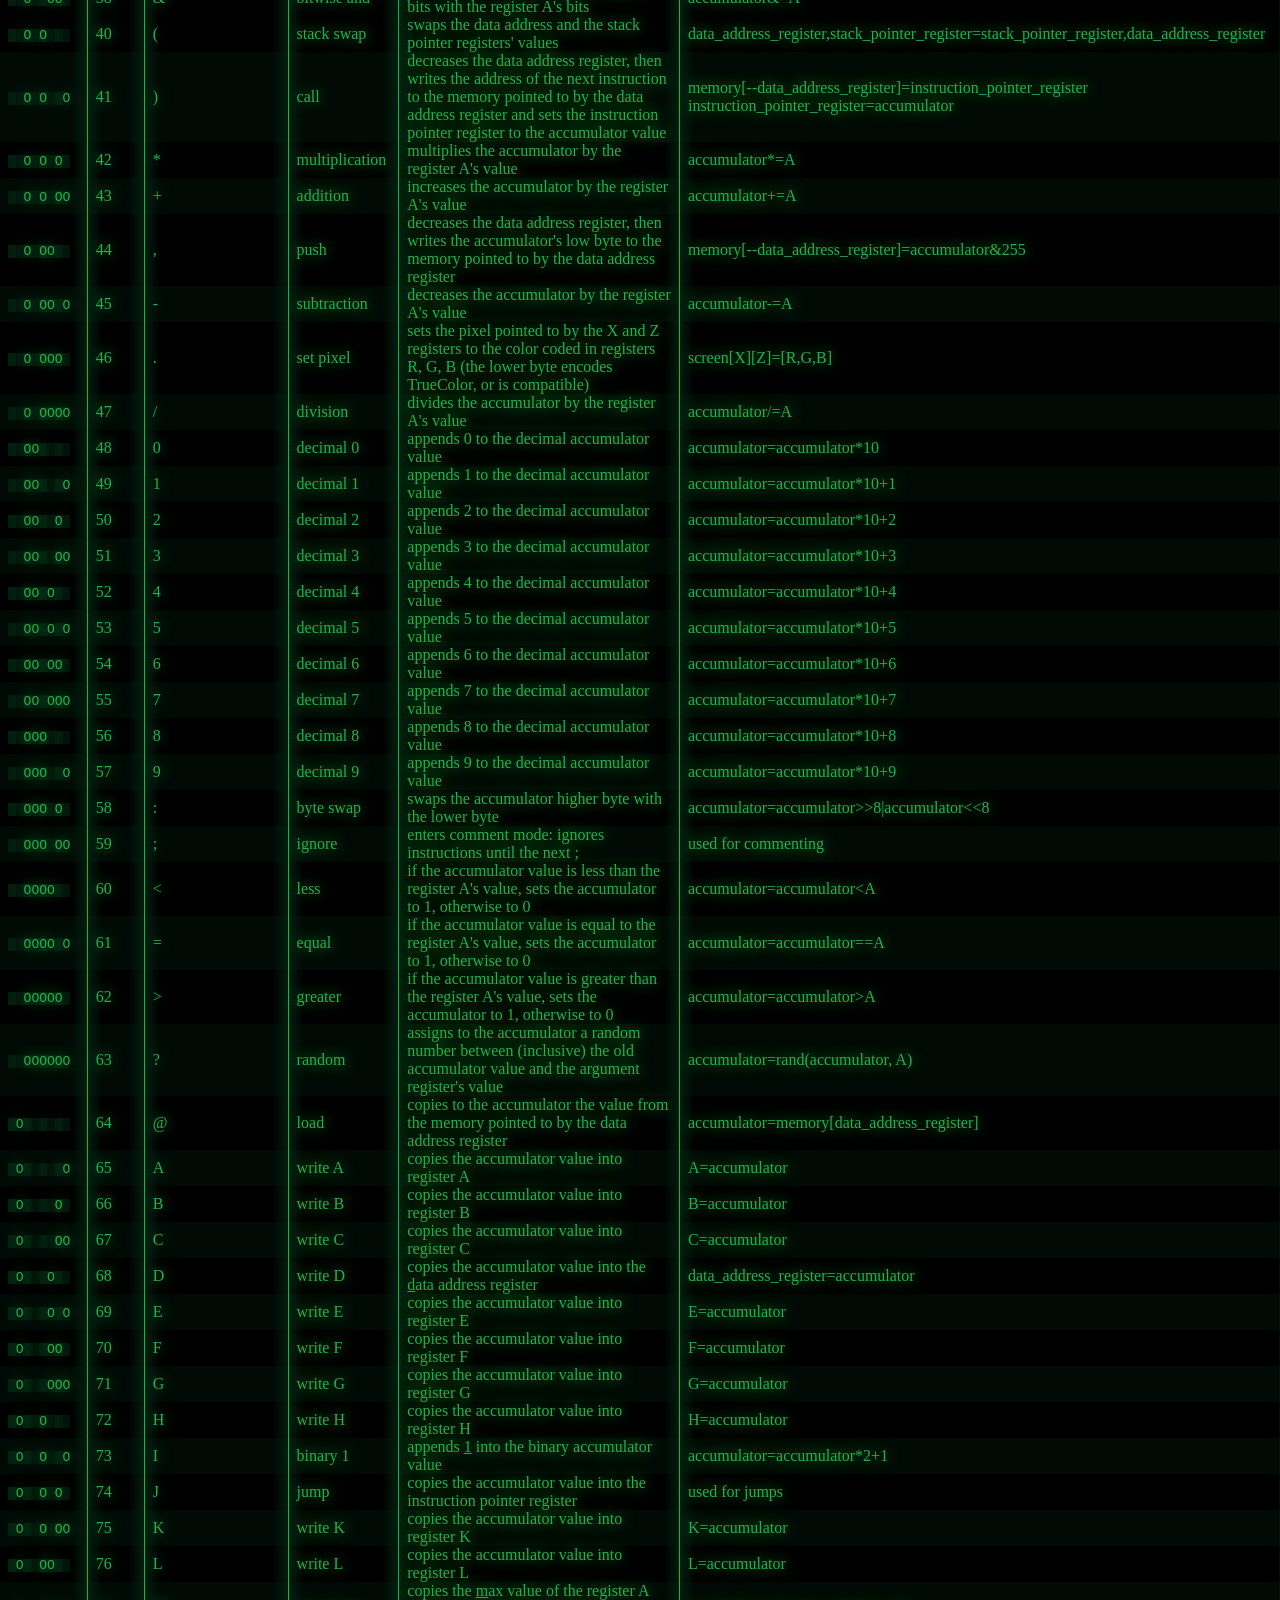
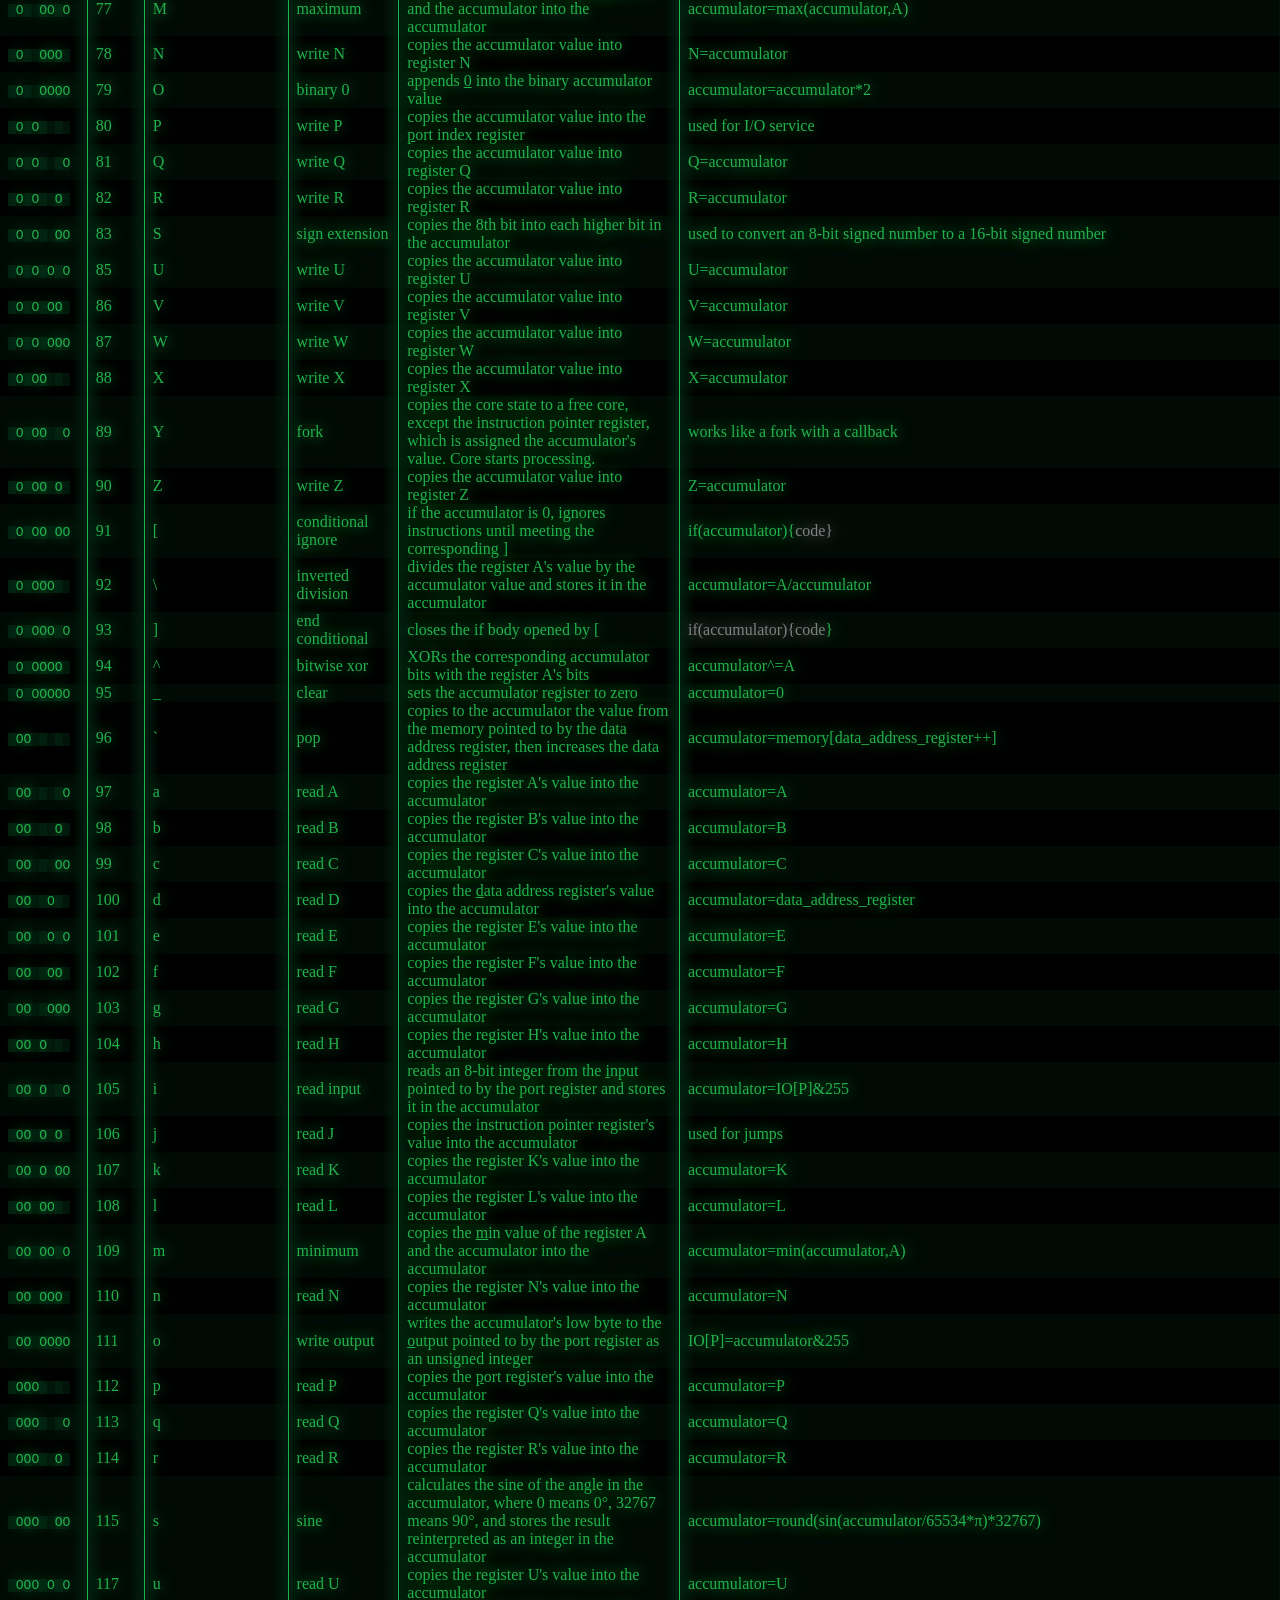
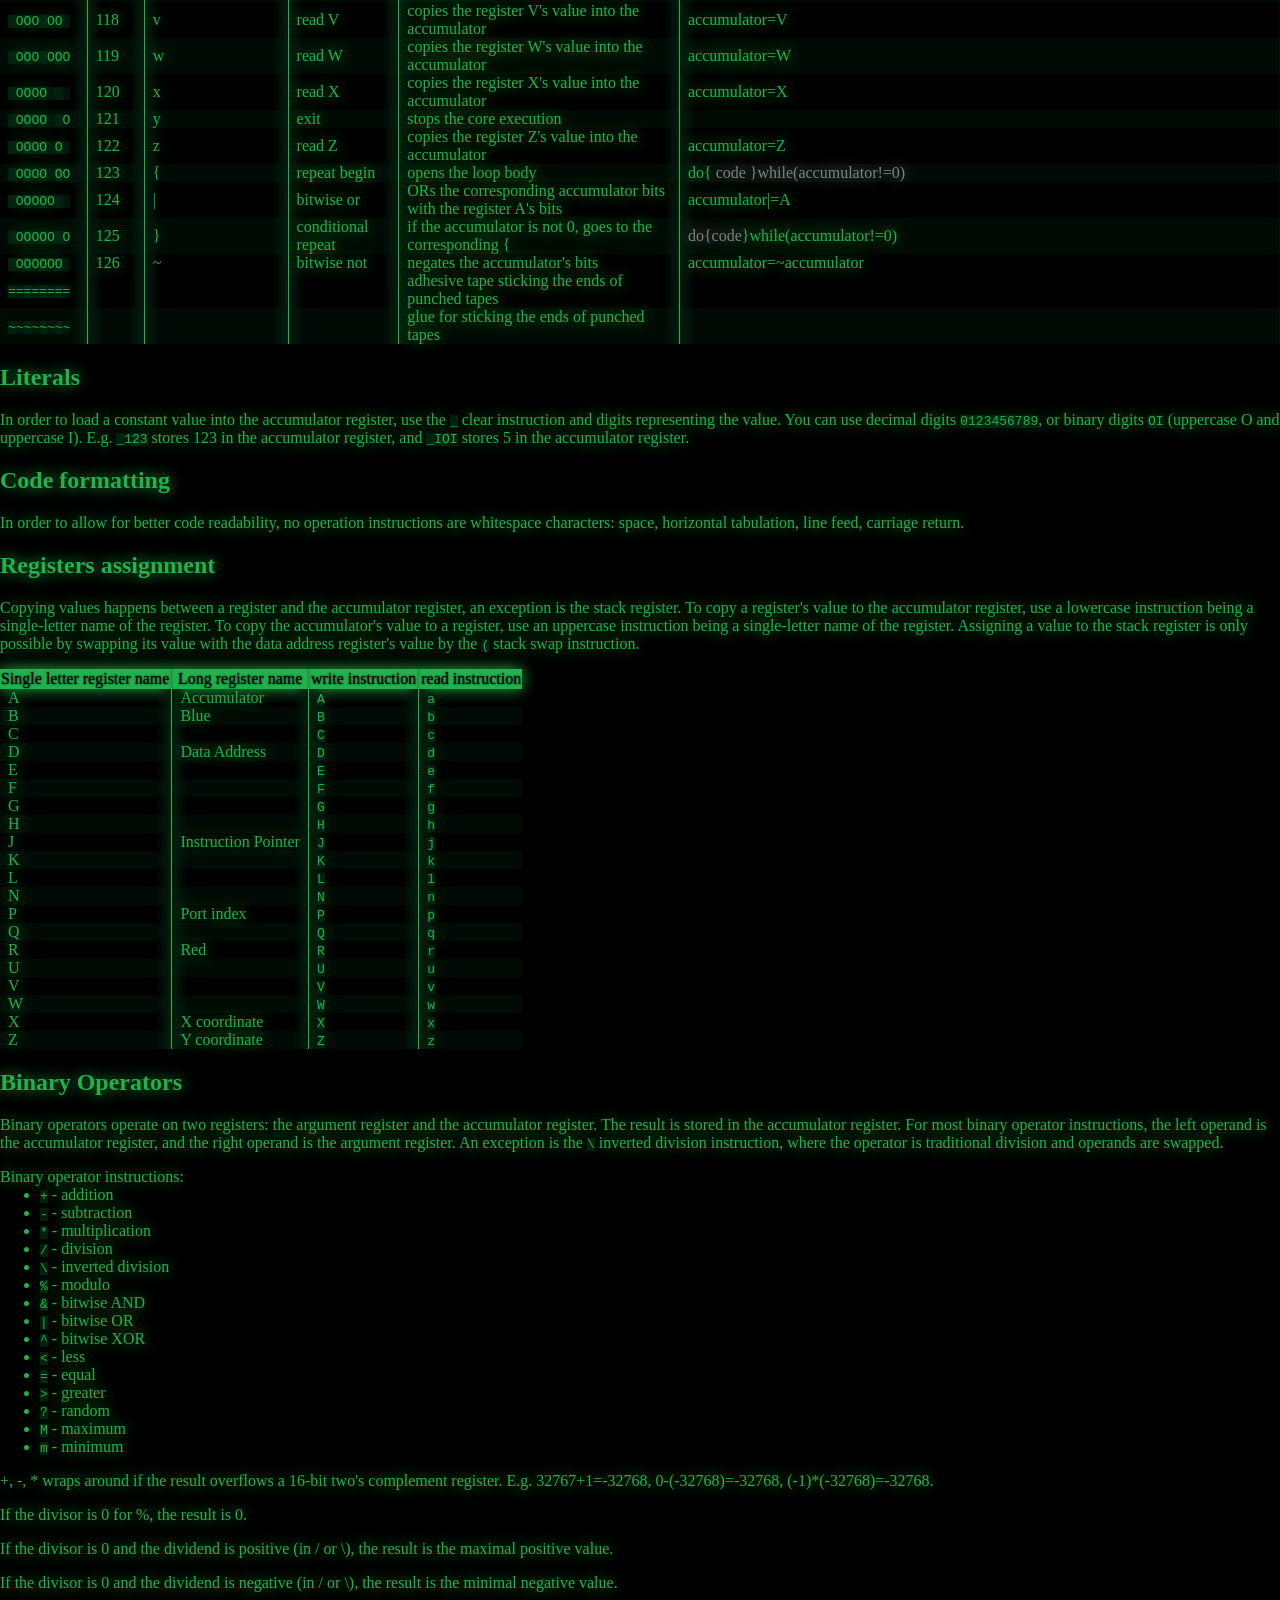
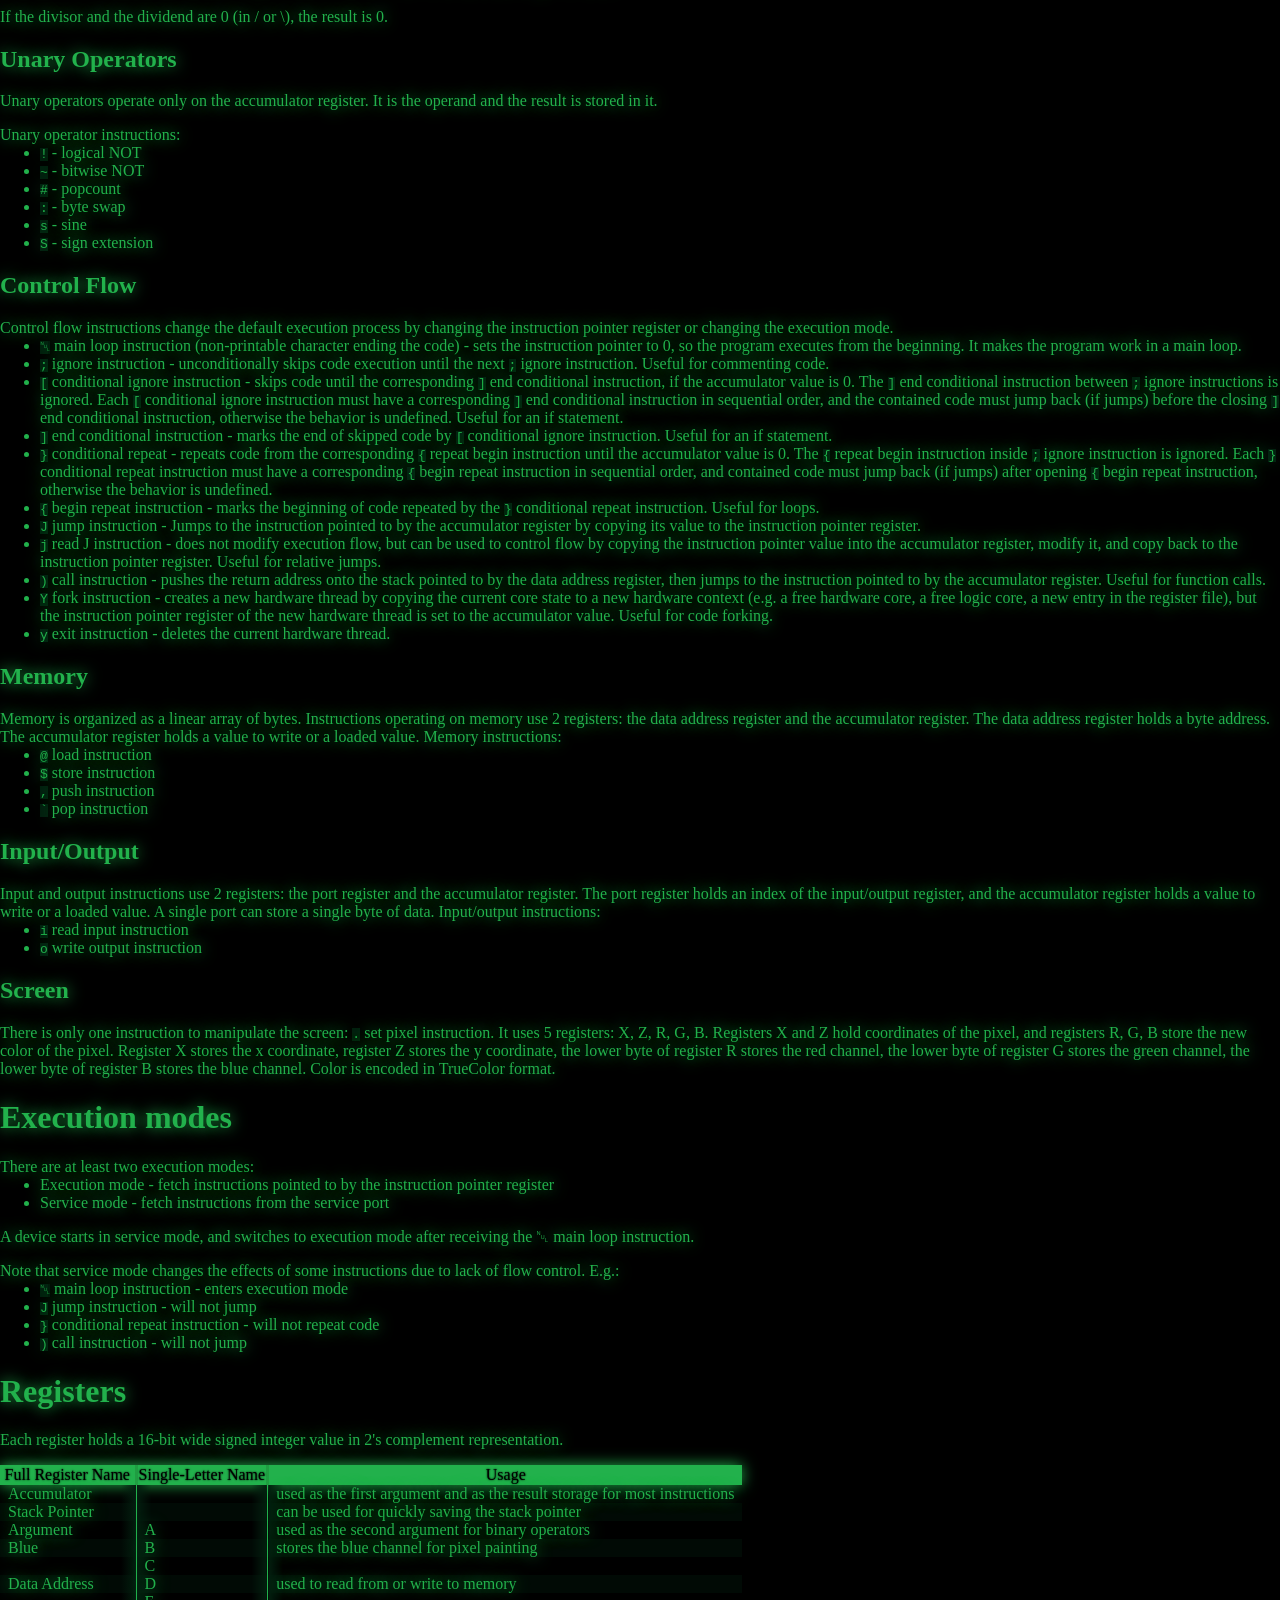
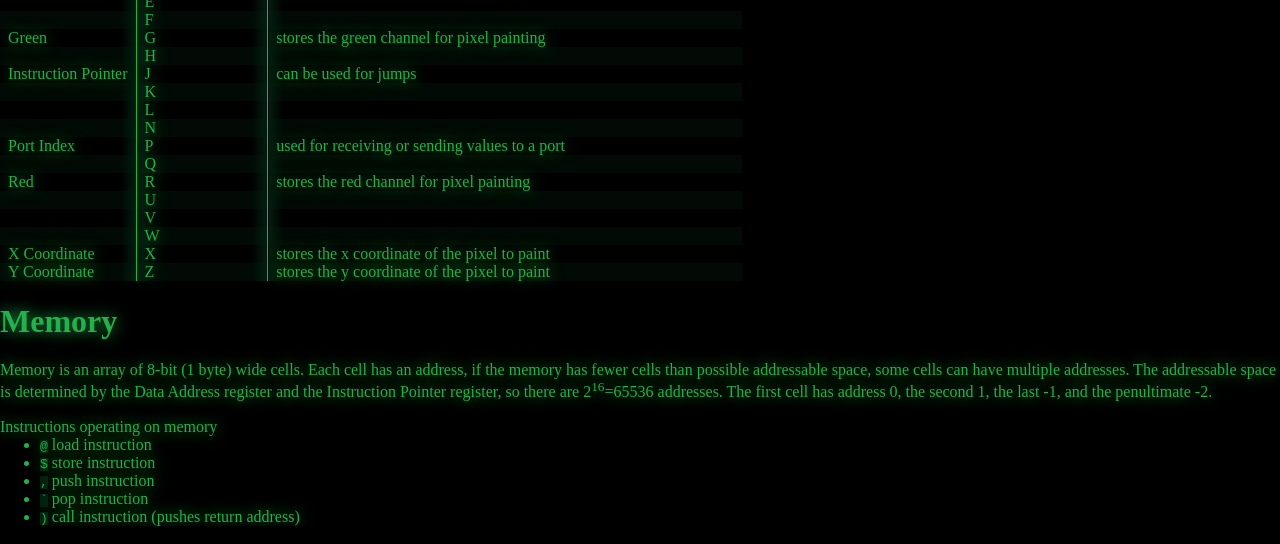
==== commit 7acebc2d: "renamed ASCII bytecode to ASCII binary code" ====
--- a/index.html
+++ b/index.html
@@ -1,17 +1,10 @@
 ﻿<!DOCTYPE html>
-<html>
+<html id="html">
 	<head>
-		<title>ASCII bytecode - prototype</title>
+		<title>ASCII binary code - prototype</title>
 		<link rel="icon" href="favicon.png" />
-		<script src="logic/machine.js"></script>
-		<script src="logic/tape.js"></script>
-		<script src="gui/colors.js"></script>
-		<script src="gui/render.js"></script>
-		<script src="gui/button.js"></script>
-		<script src="gui/screen.js"></script>
-		<script src="gui/computer.js"></script>
-		<script src="gui/tape.js"></script>
-		<script src="gui/interface.js"></script>
+		<meta name="viewport" content="width=device-width, initial-scale=1.0" />
+		<script src="gui/interface.js" type="module"></script>
 		<script src="dev/dev.js"></script>
 		<link rel="stylesheet" href="style/crtTheme/theme.css" />
 		<link rel="stylesheet" href="style/logo.css" />
@@ -20,8 +13,8 @@
 		</style>
 	</head>
 	<body style="margin: 0">
-		<h1><img src="logo.png" alt="ABc logo" class="logo" />ASCII bytecode - prototype</h1>
-		<p>The main idea is to use ASCII code points as bytecode.</p>
+		<h1><img src="logo.png" alt="ABc logo" class="logo" />ASCII binary code - prototype</h1>
+		<p>The main idea is to use ASCII code points as machine code.</p>
 		<h1>Interface</h1>
 		<canvas id="main"></canvas>
 		<textarea id="input">
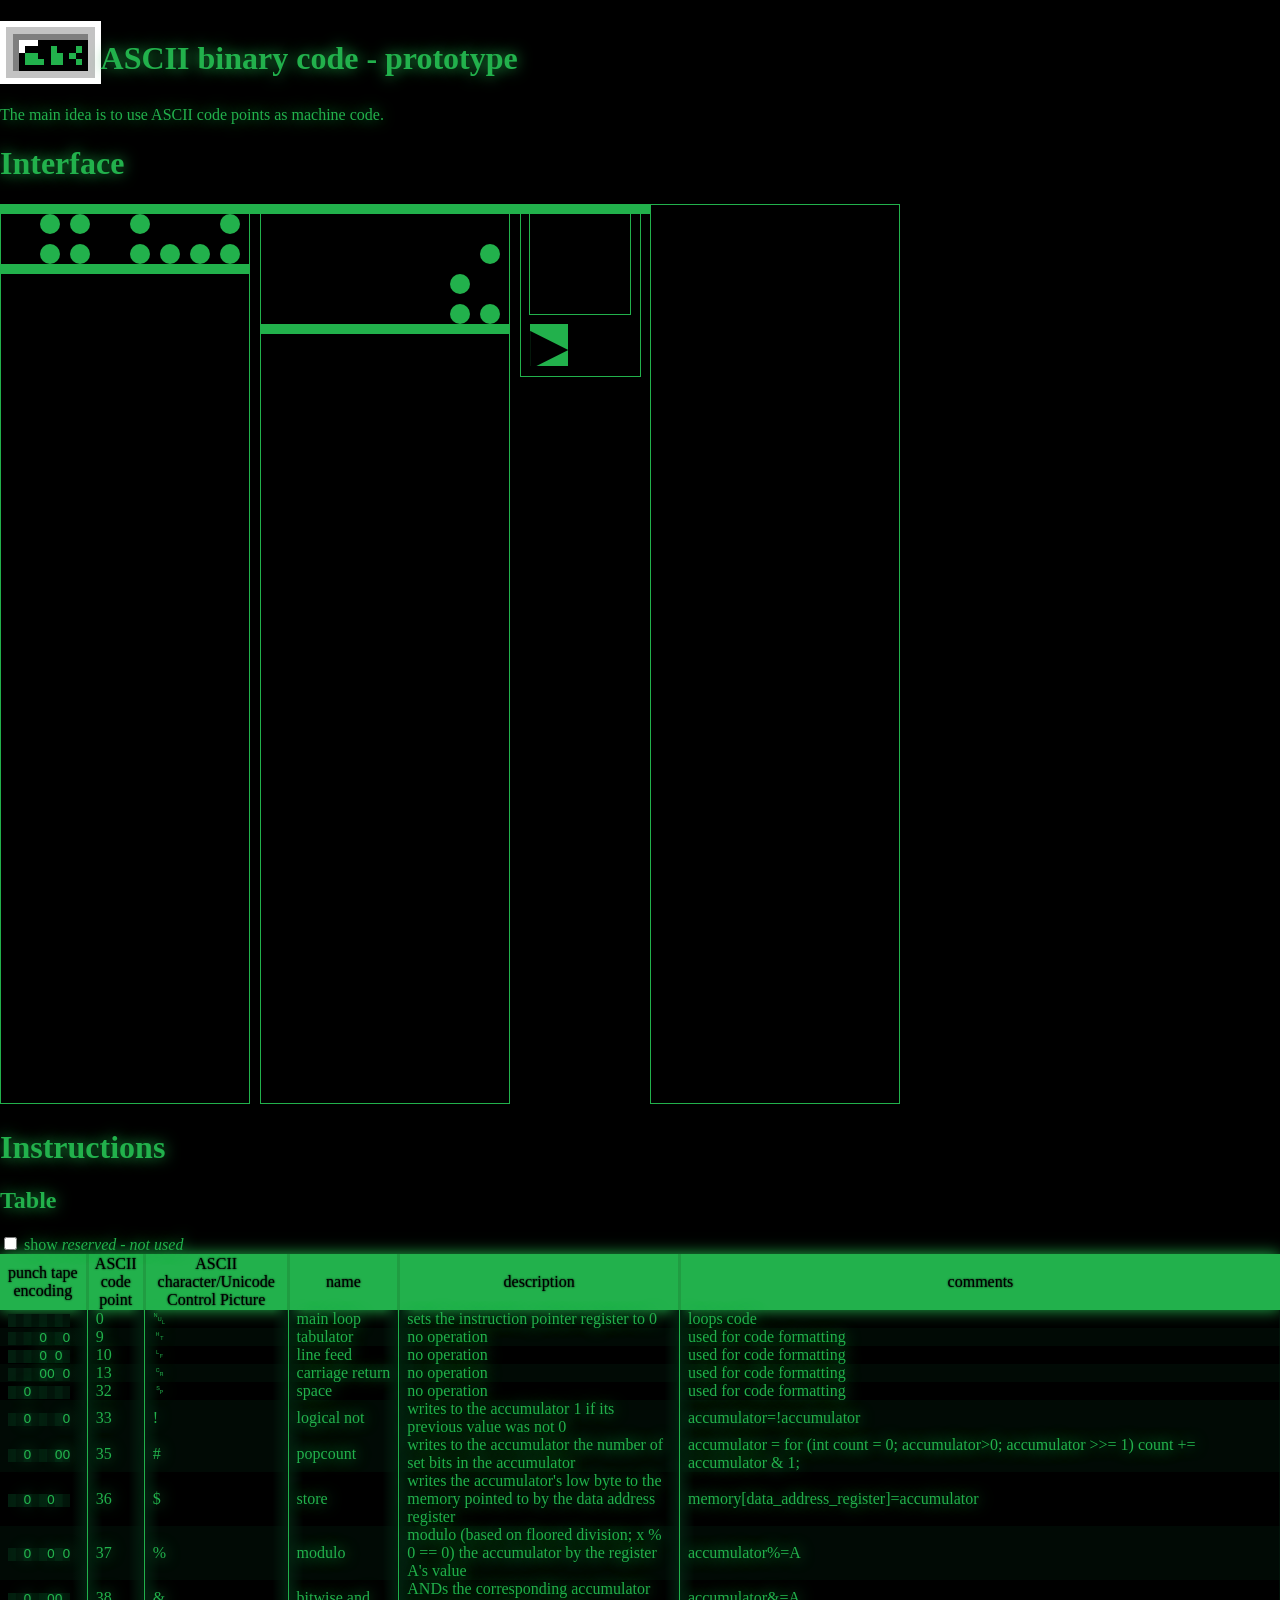
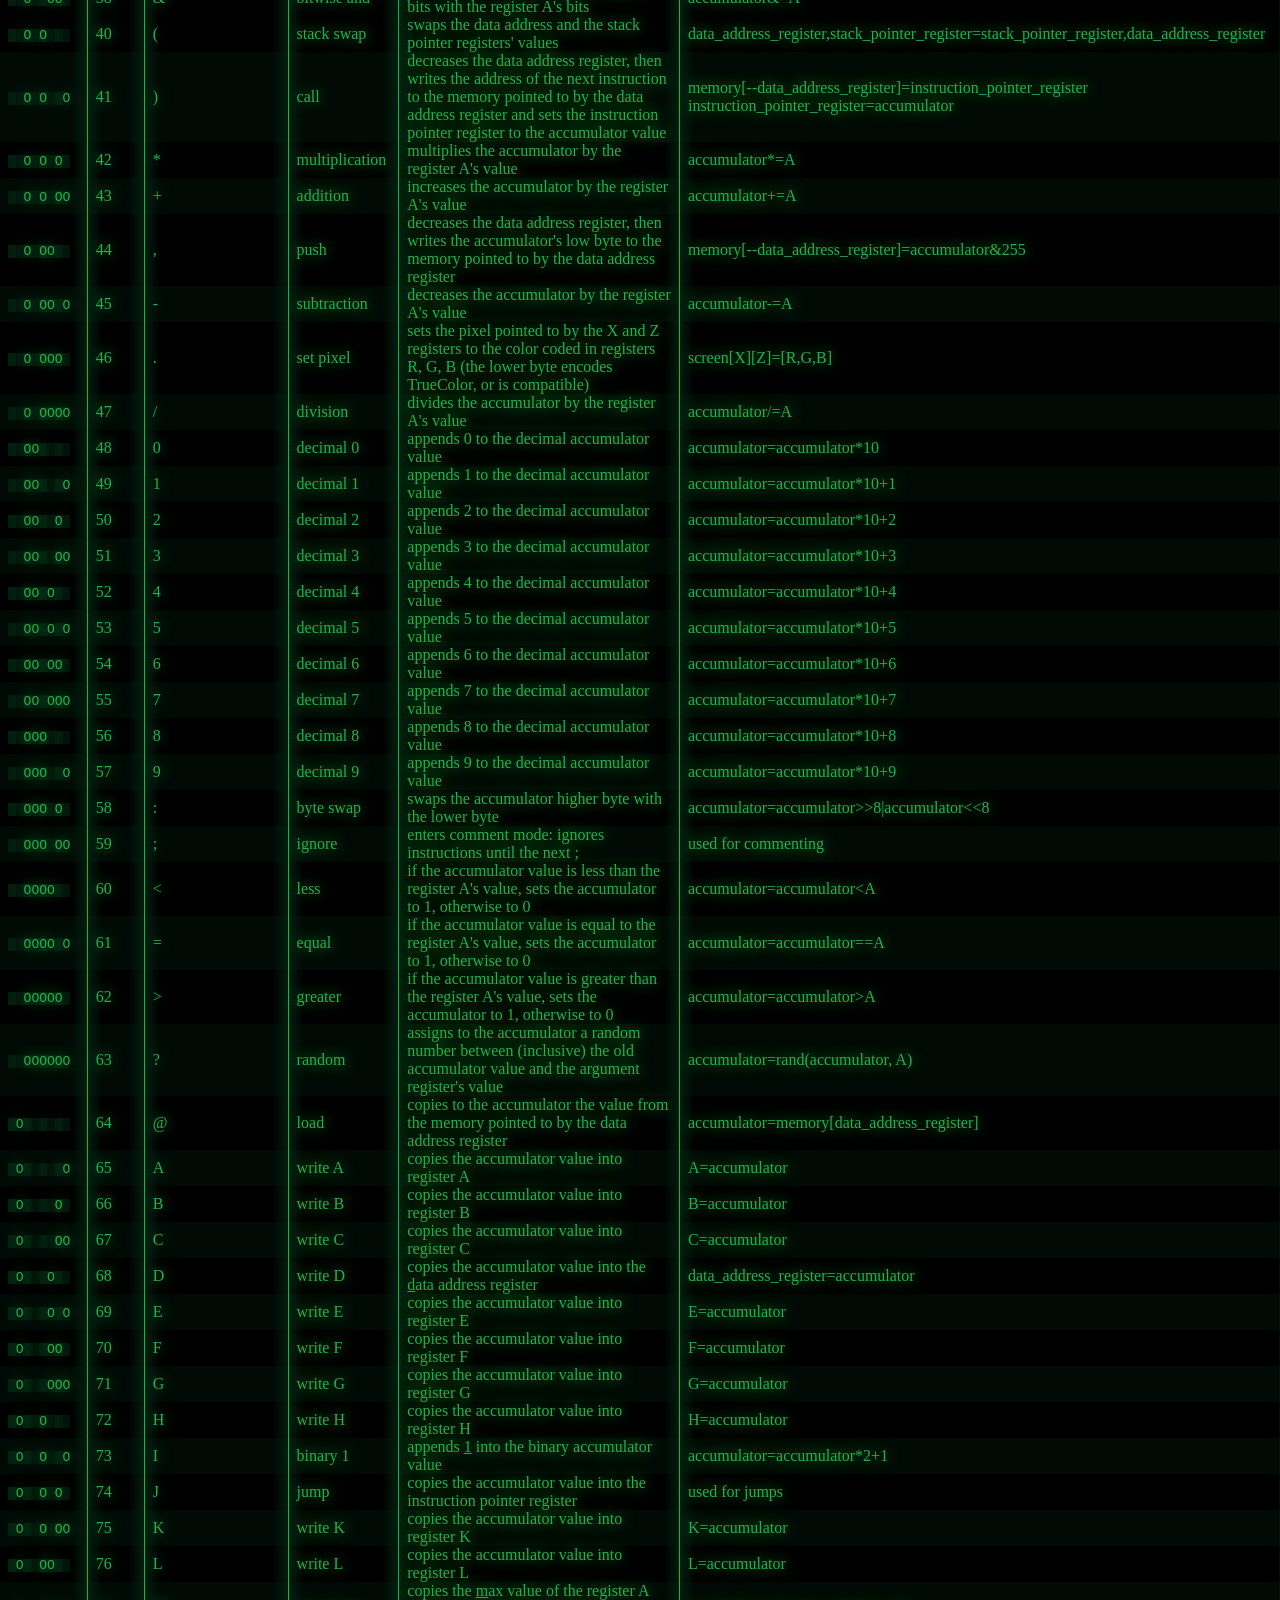
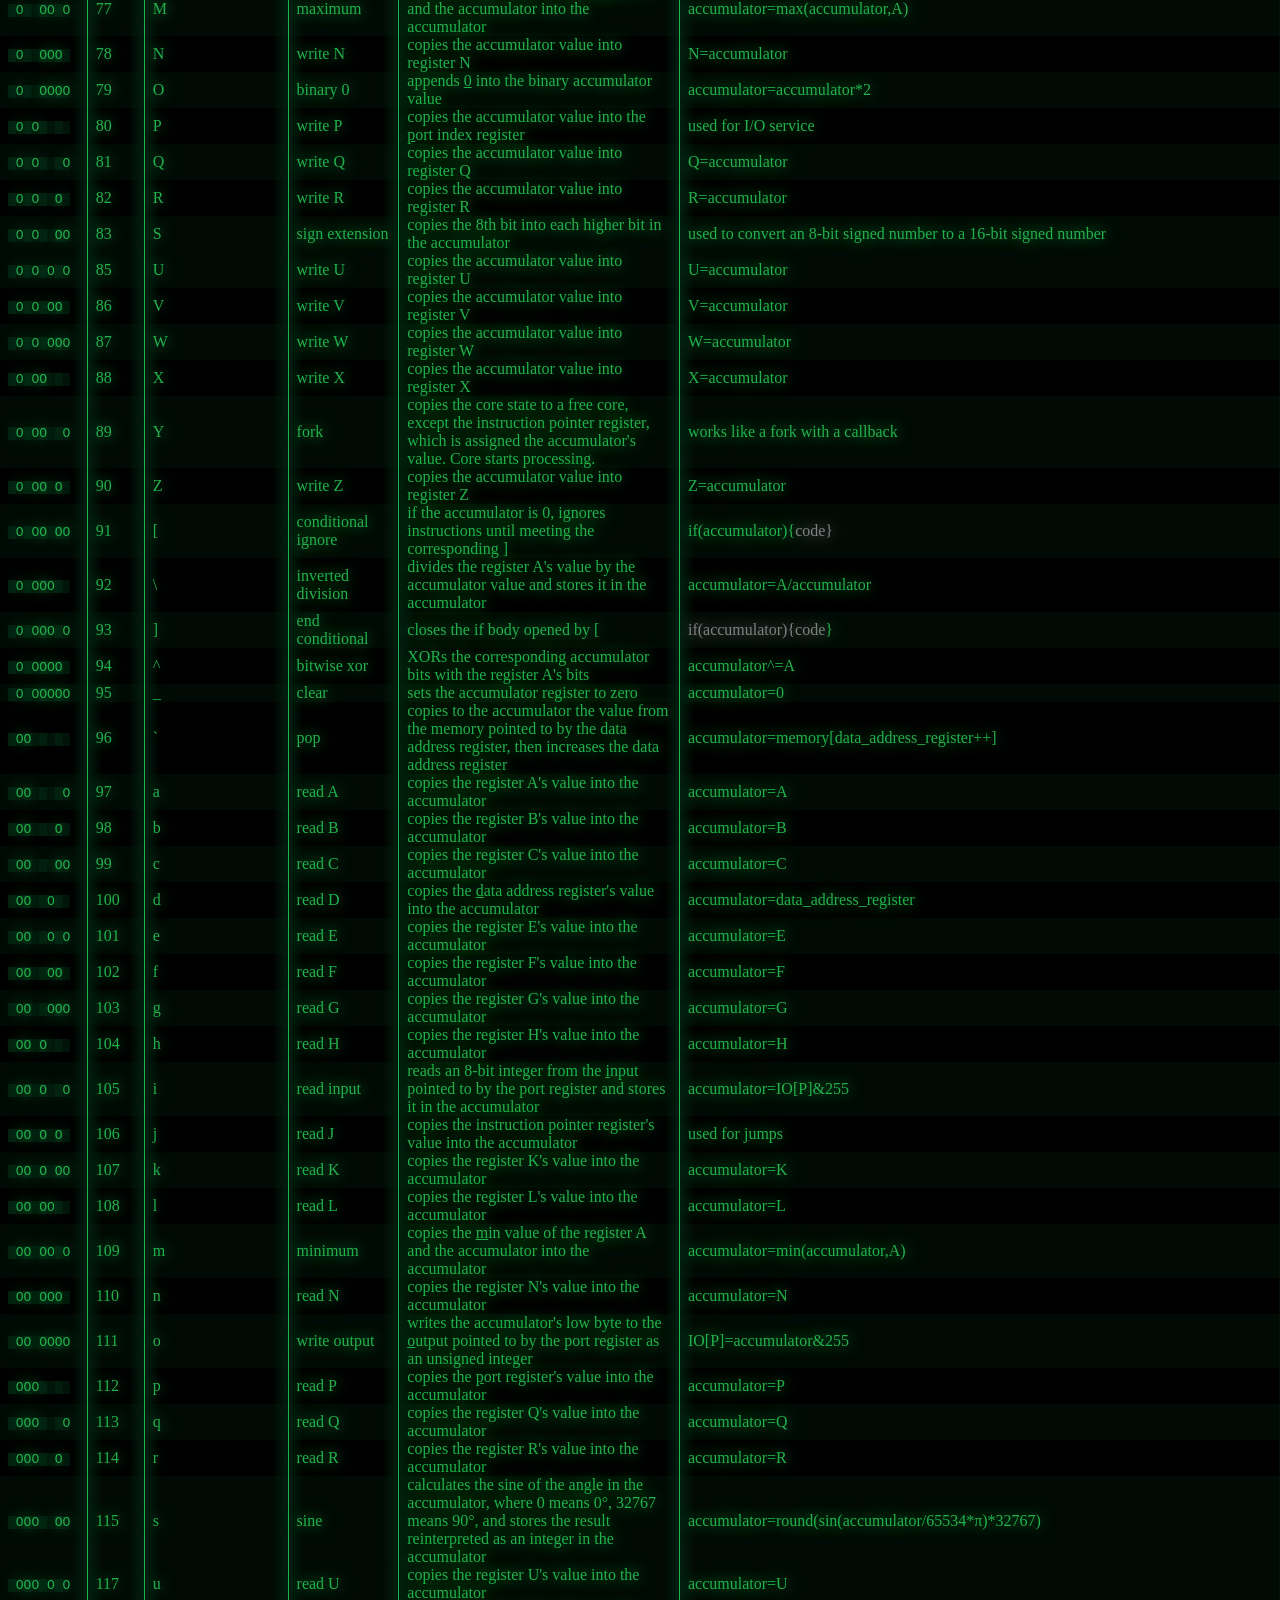
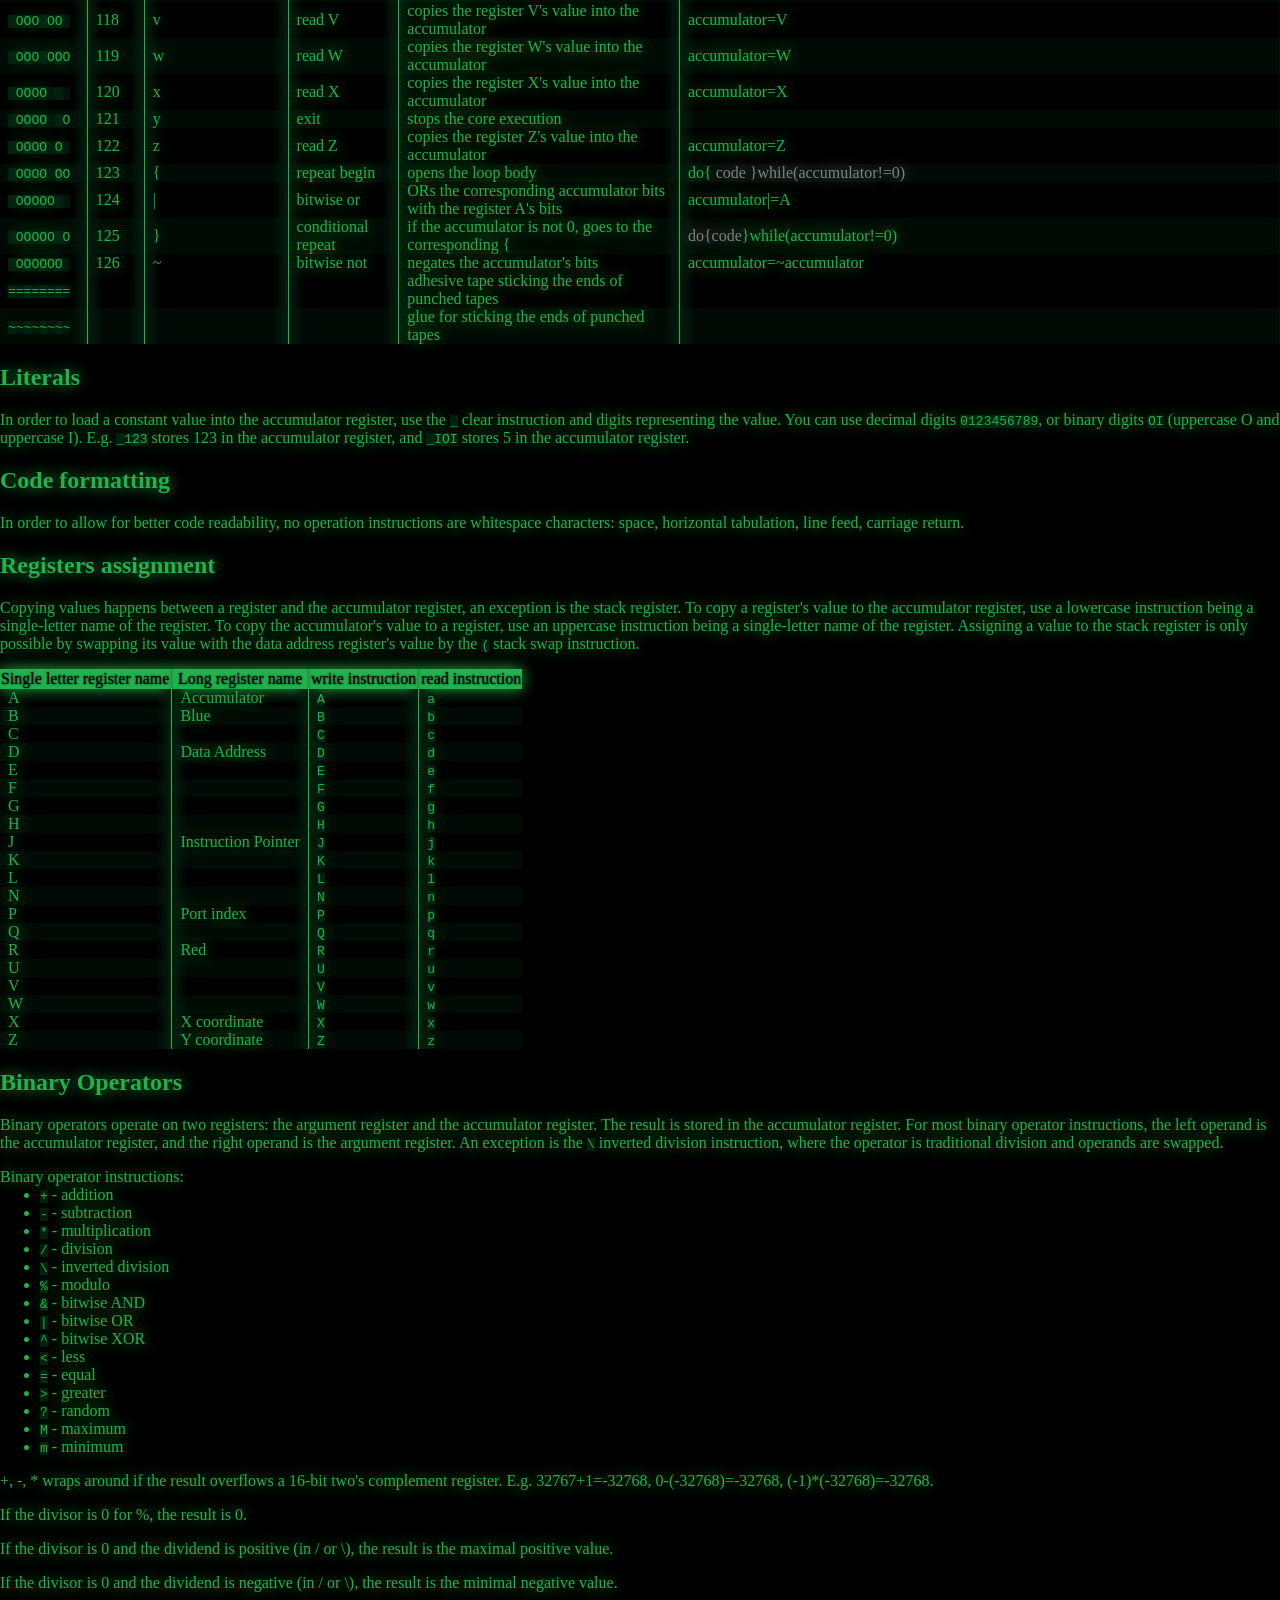
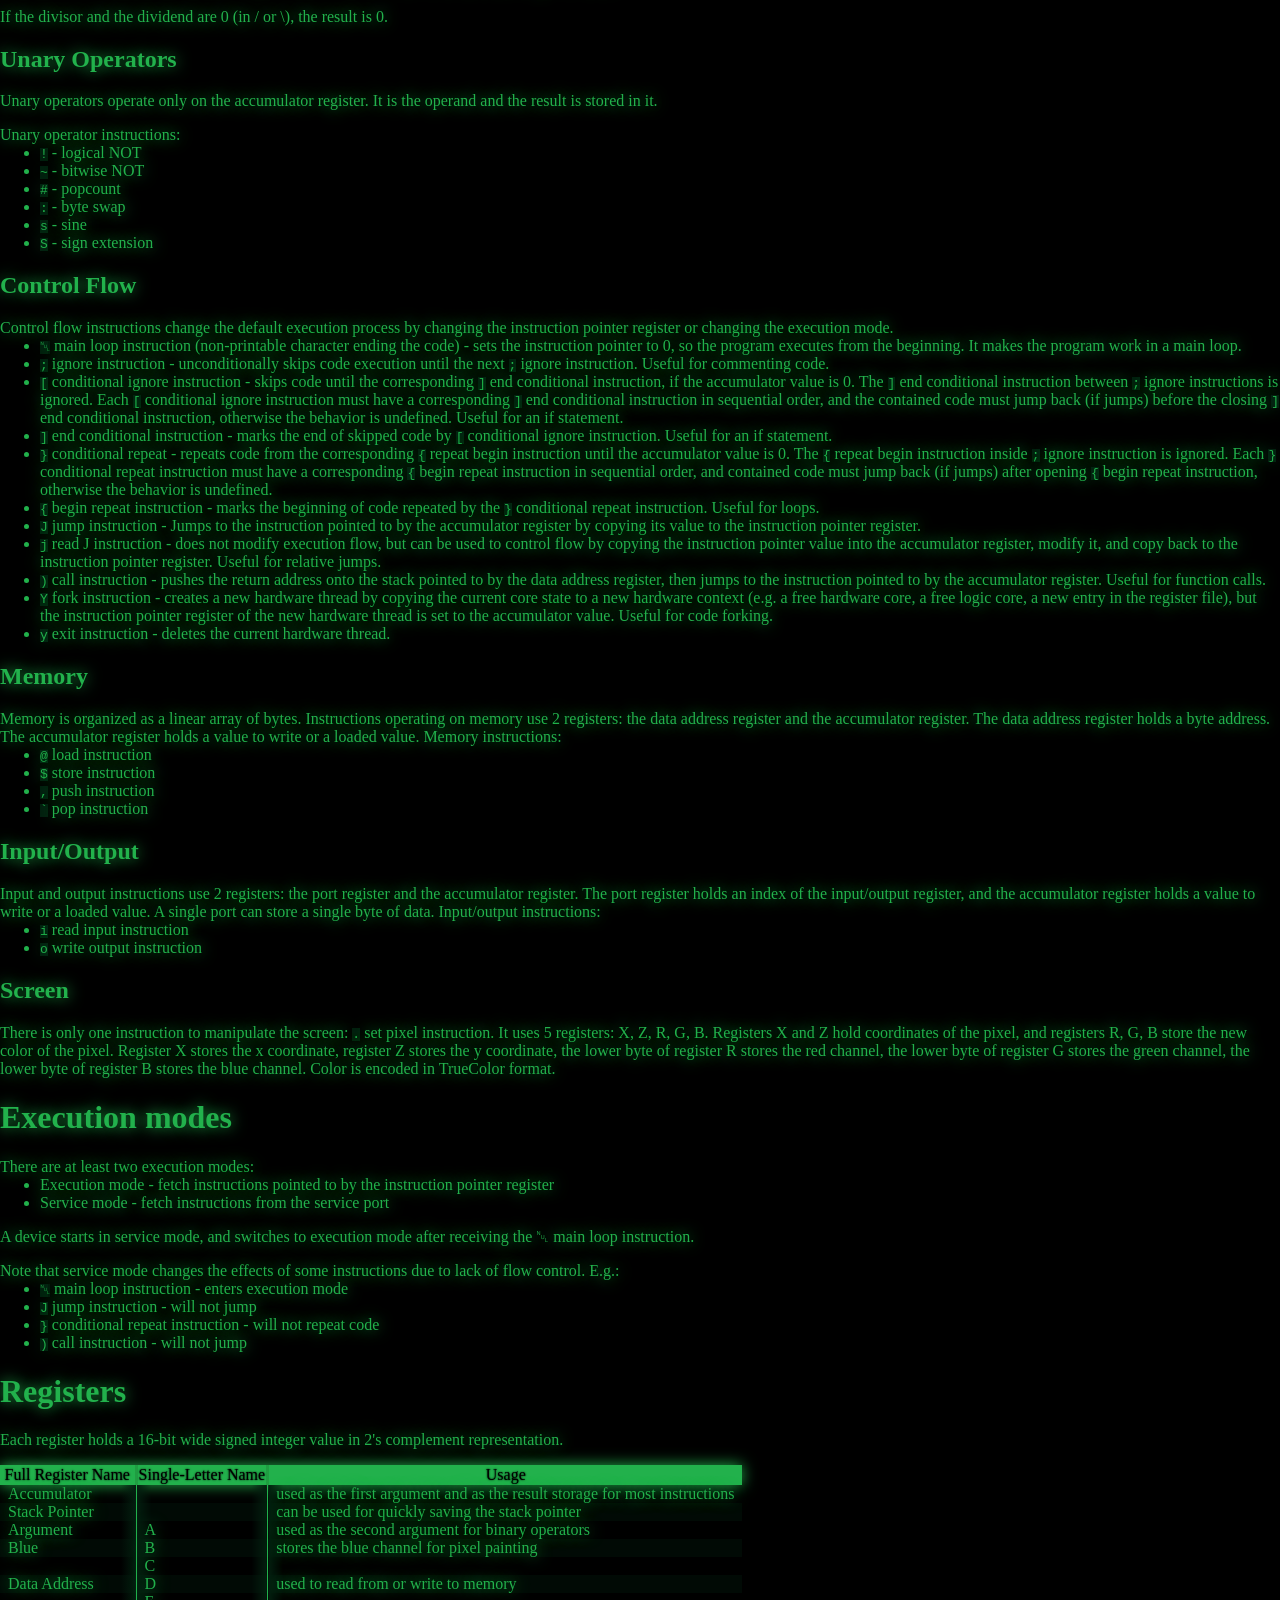
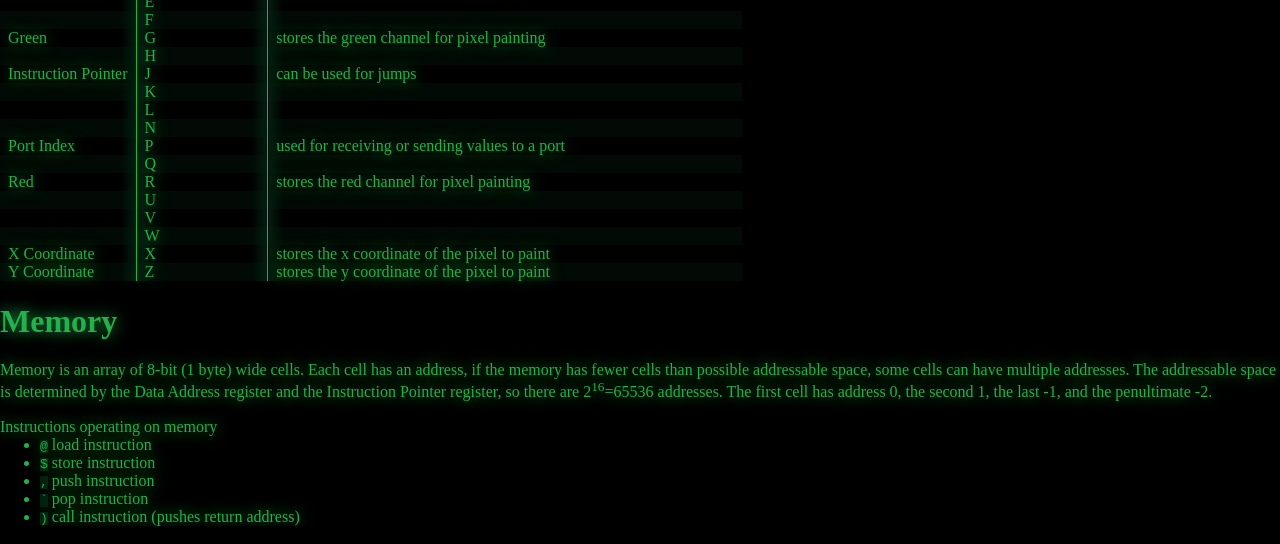
==== commit 5c3b8c02: "fps rendering from path" ====
--- a/index.html
+++ b/index.html
@@ -5,7 +5,7 @@
 		<link rel="icon" href="favicon.png" />
 		<meta name="viewport" content="width=device-width, initial-scale=1.0" />
 		<script src="gui/interface.js" type="module"></script>
-		<script src="dev/dev.js"></script>
+		<script src="dev/dev.js" defer></script>
 		<link rel="stylesheet" href="style/crtTheme/theme.css" />
 		<link rel="stylesheet" href="style/logo.css" />
 		<style>
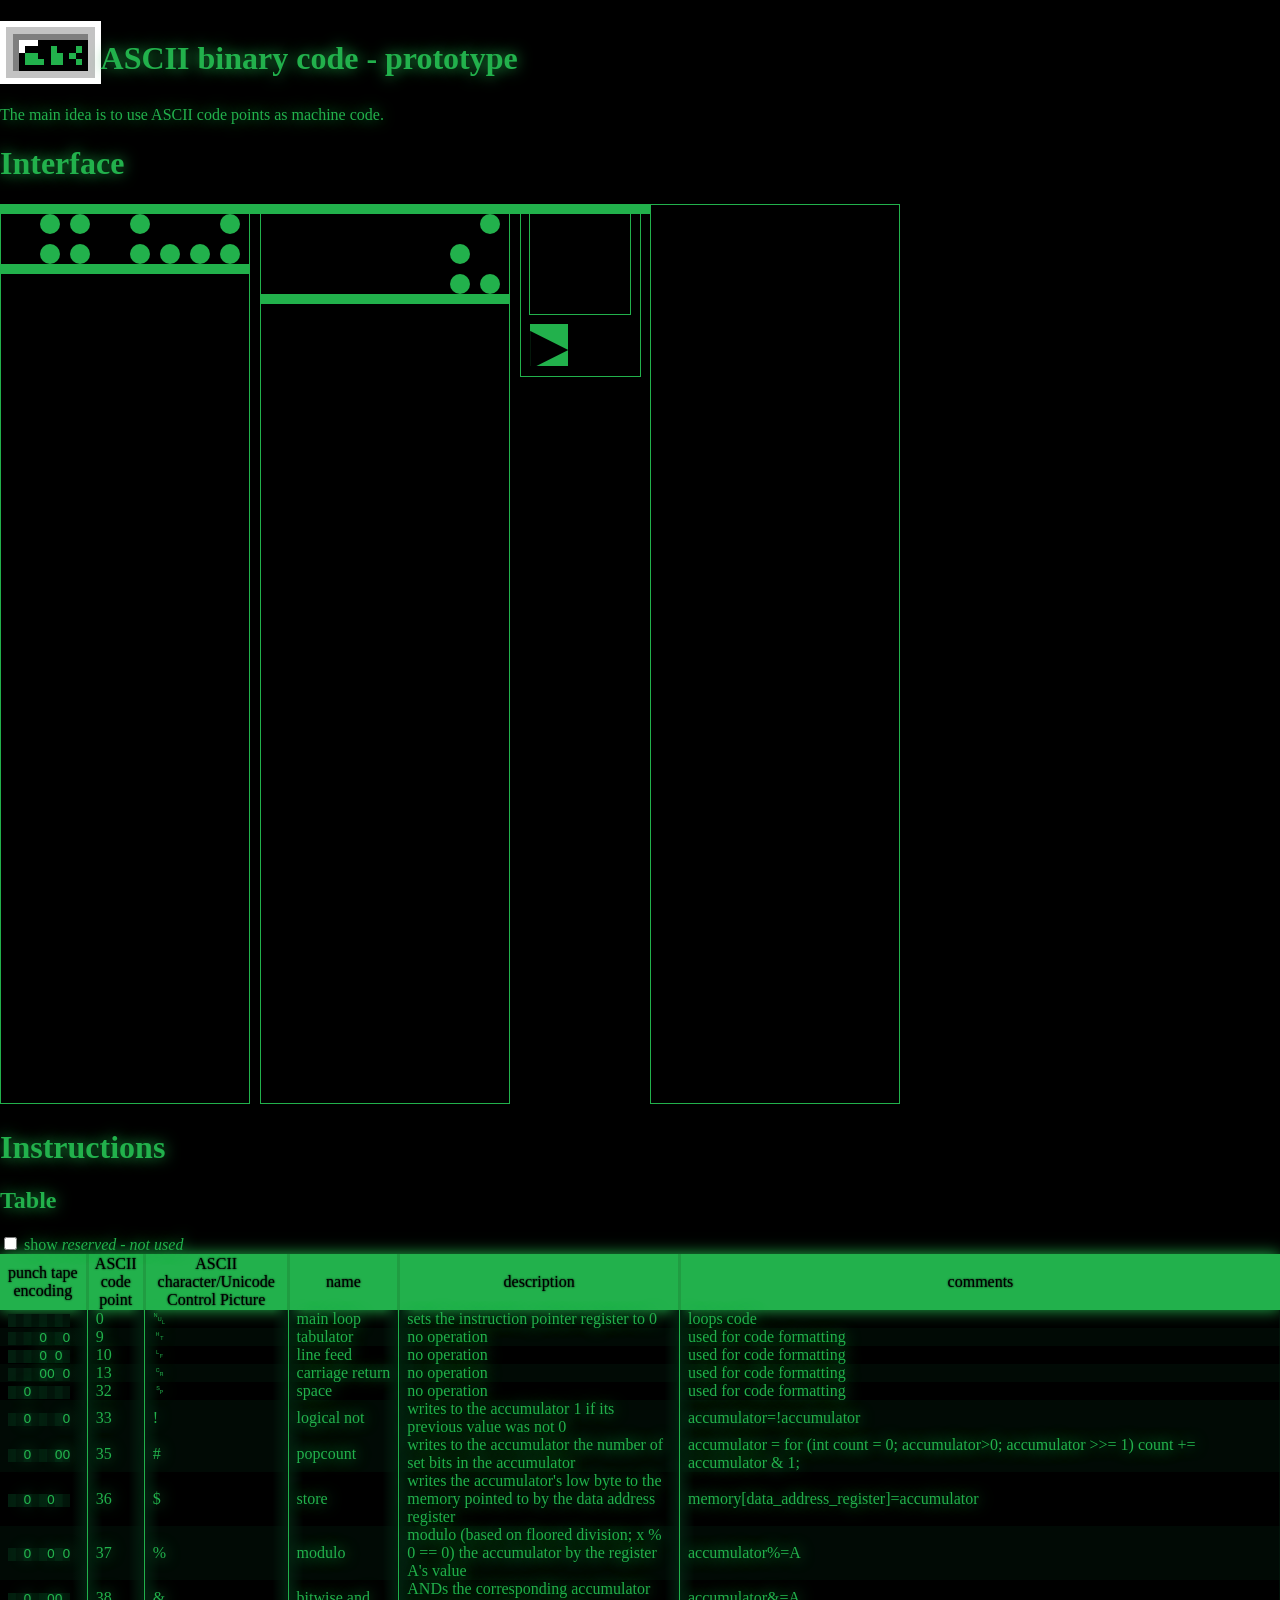
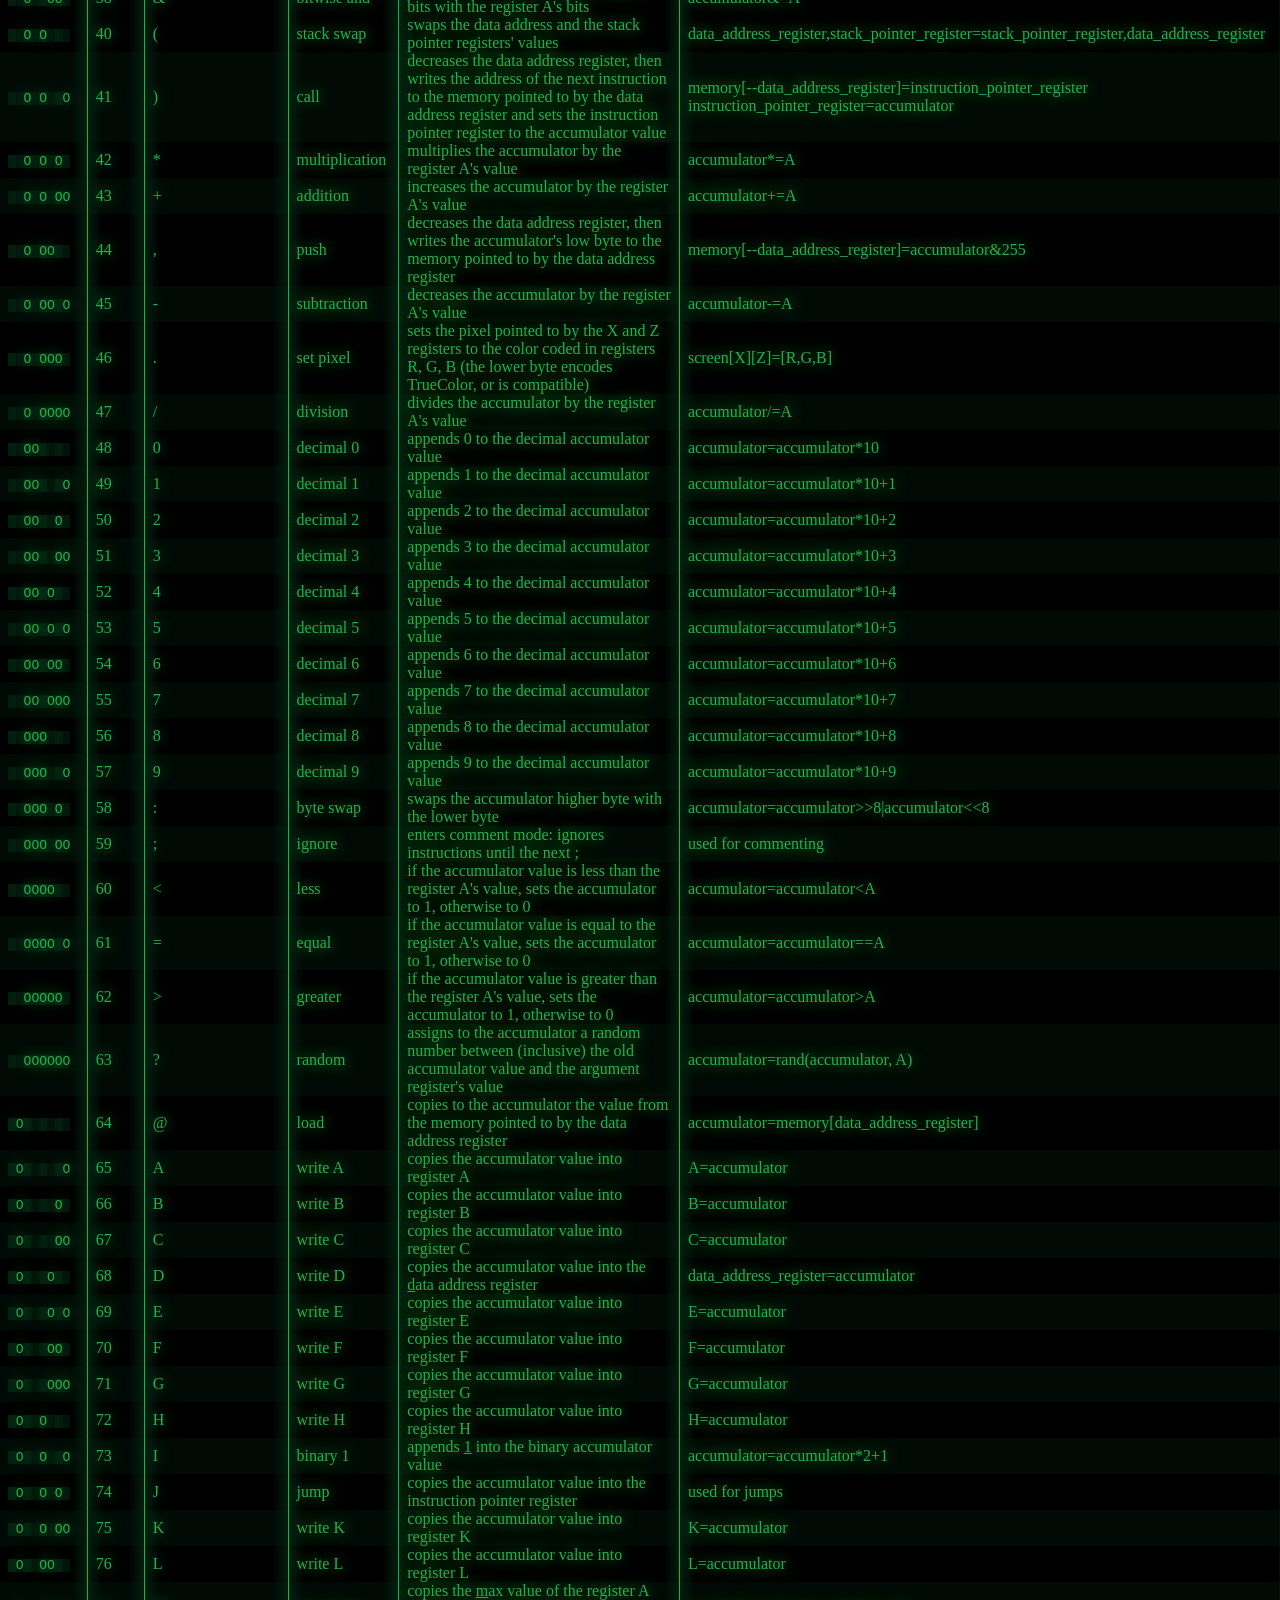
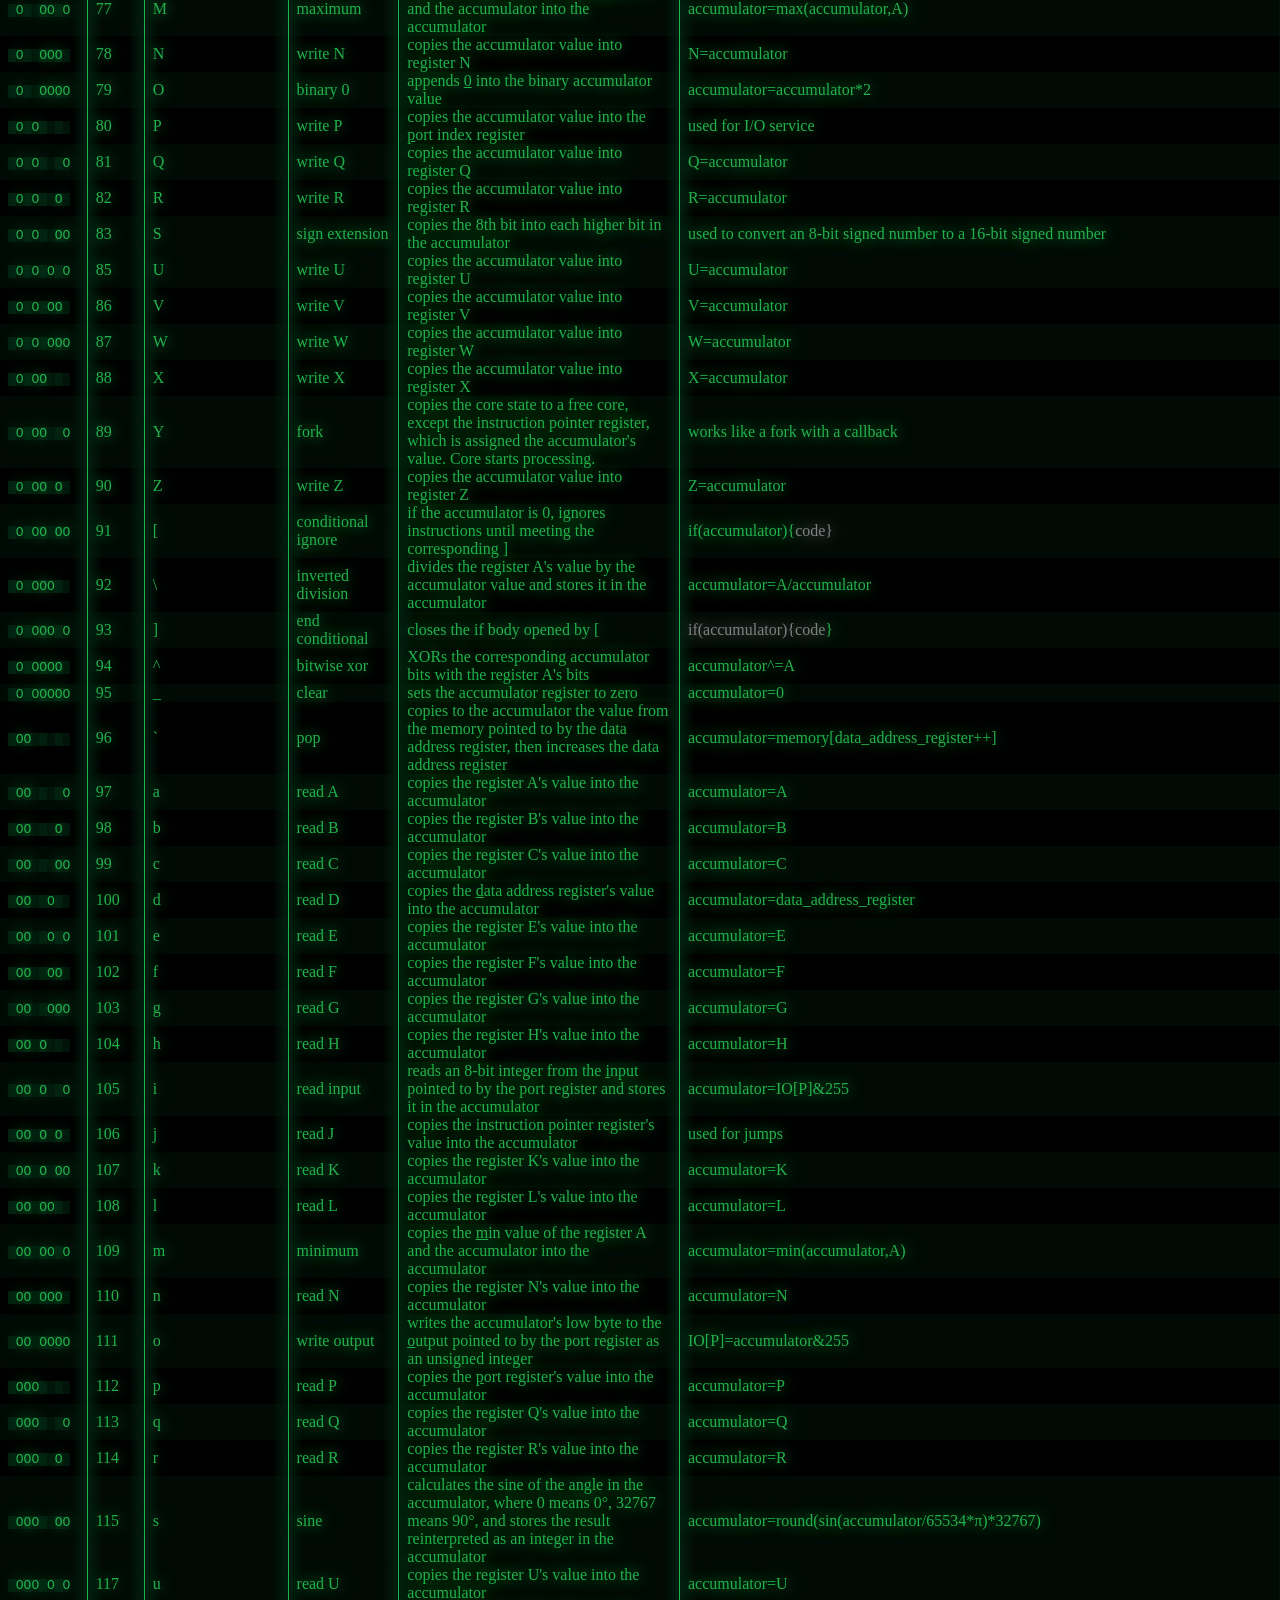
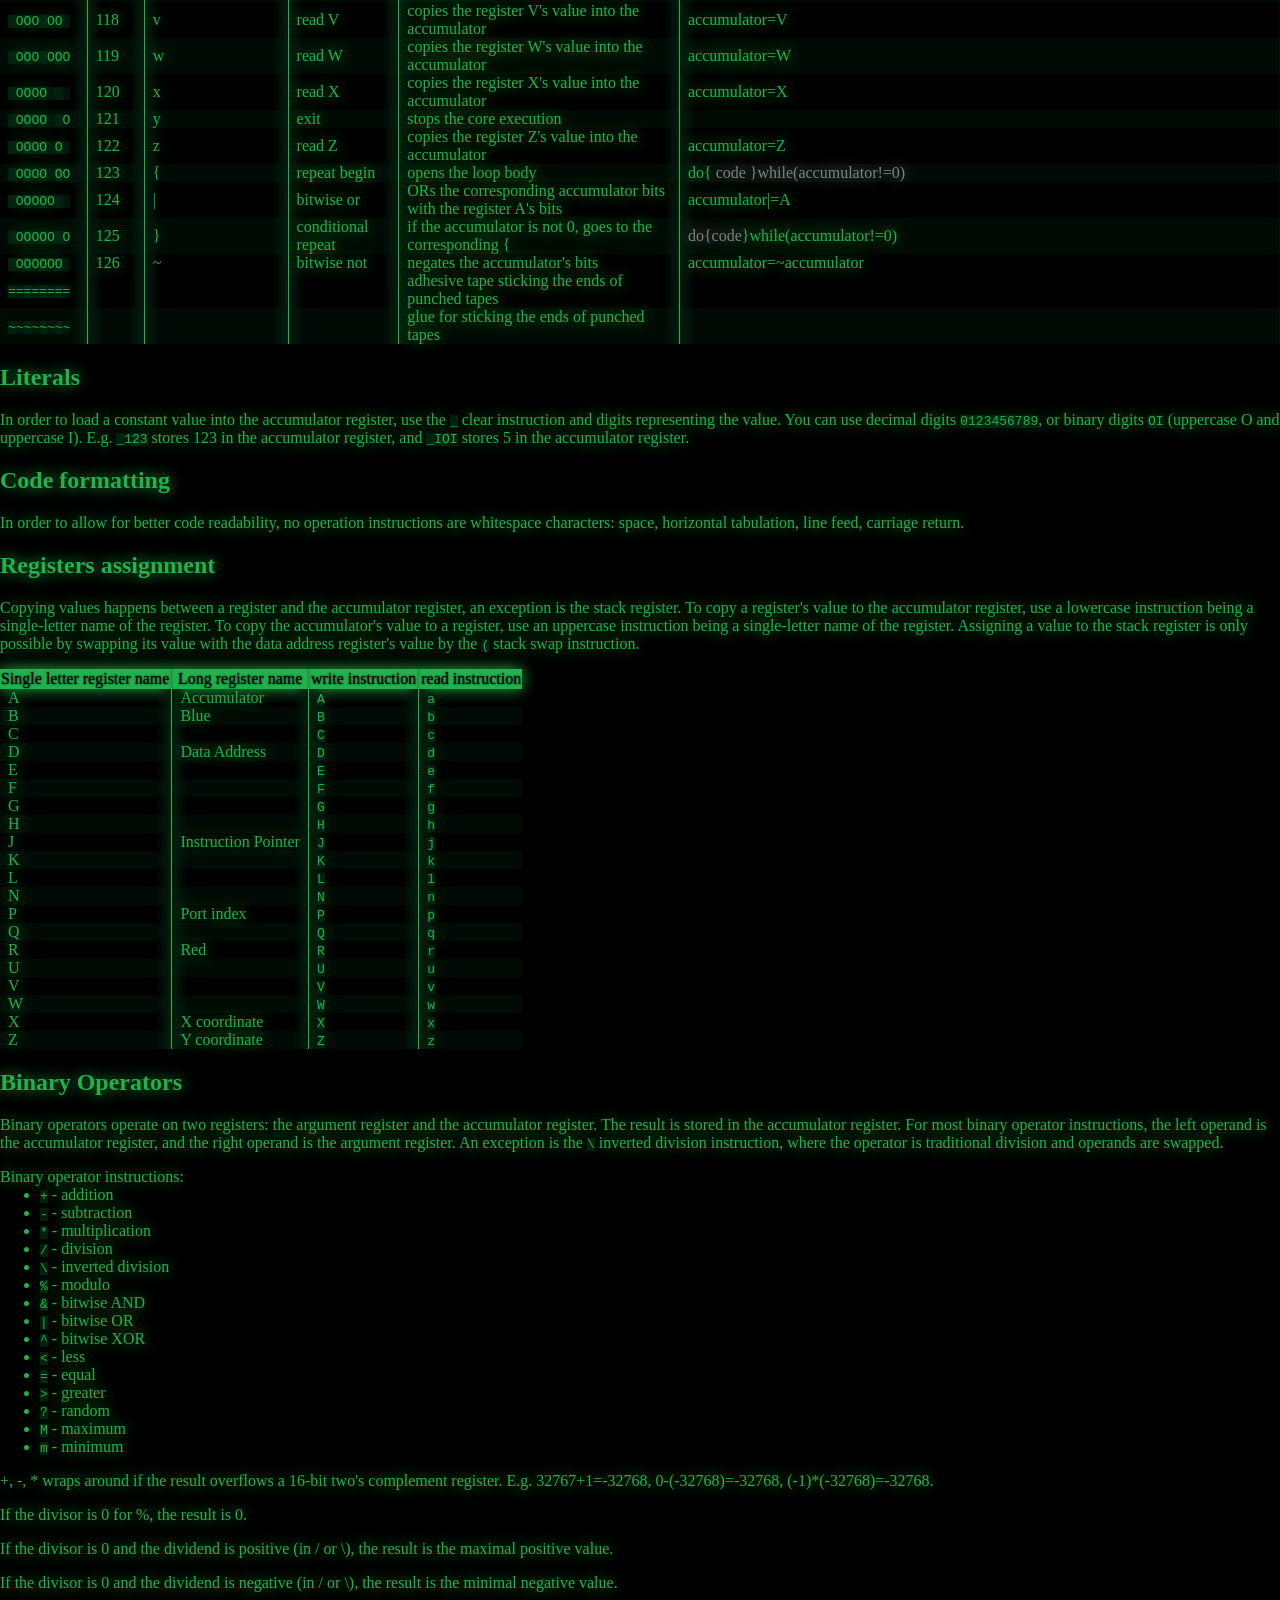
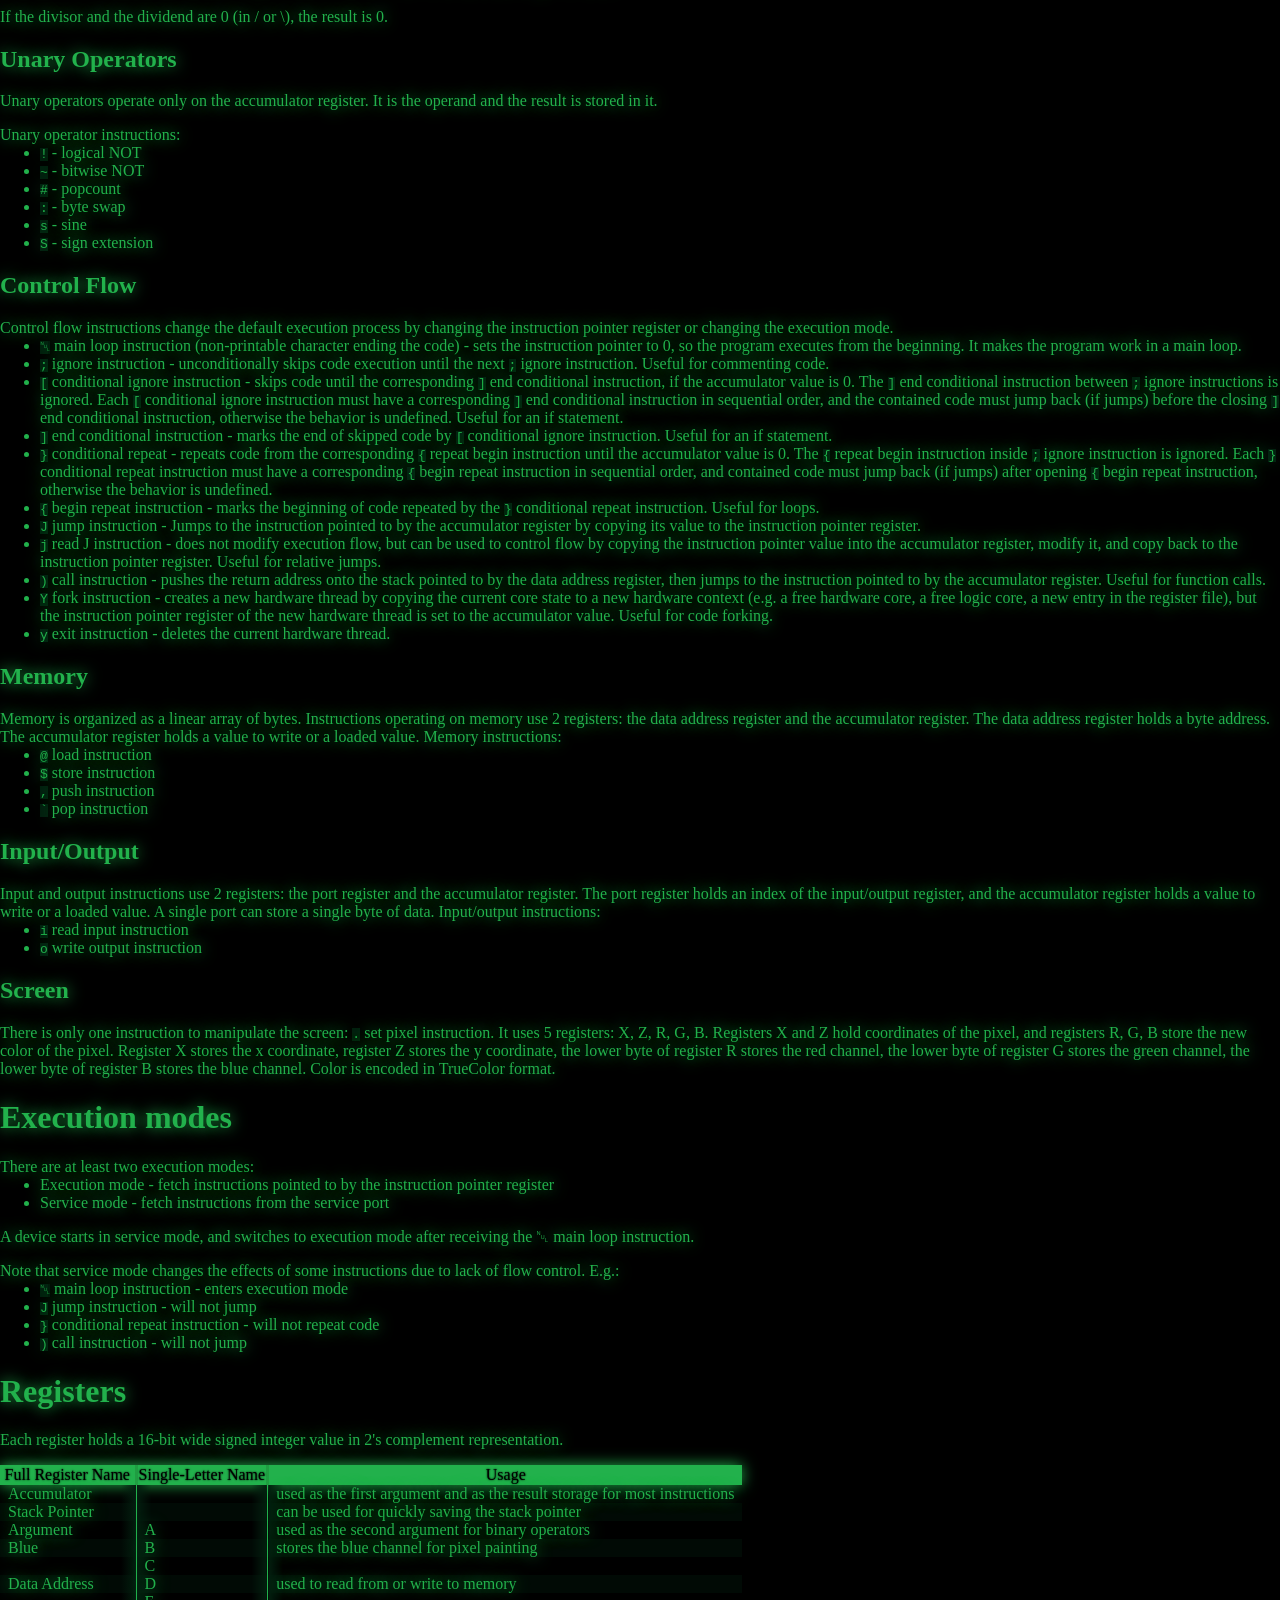
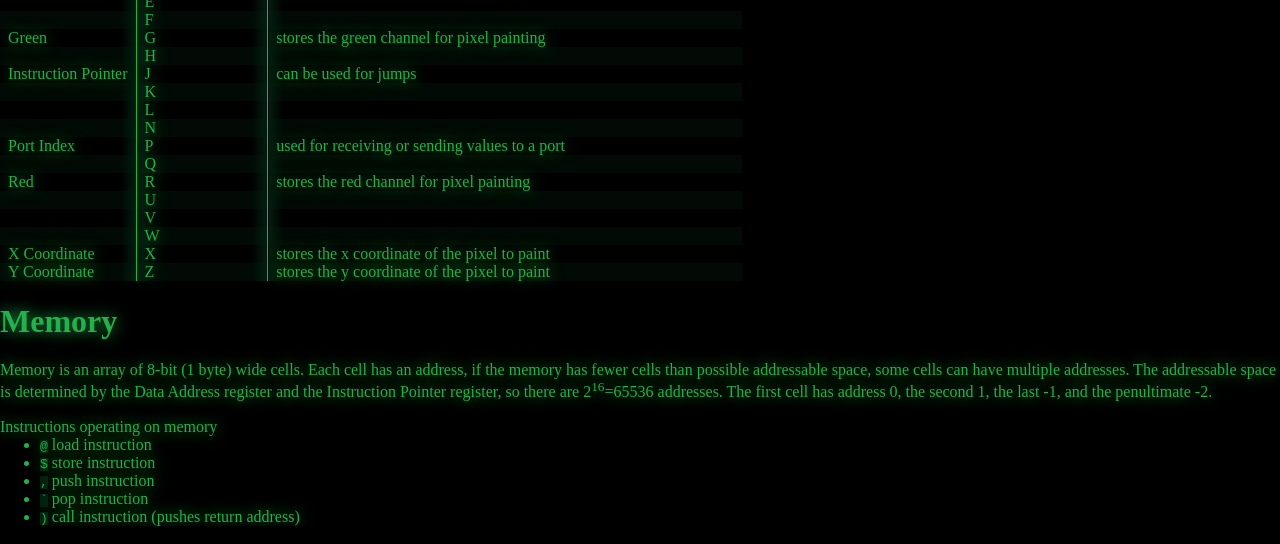
==== commit 634399b9: "removed textarea" ====
--- a/index.html
+++ b/index.html
@@ -17,17 +17,6 @@
 		<p>The main idea is to use ASCII code points as machine code.</p>
 		<h1>Interface</h1>
 		<canvas id="main"></canvas>
-		<textarea id="input">
-        
-       O
-      O 
-      OO
-========</textarea>
-		<textarea id="serviceInput">
- OO O  O
- OO OOOO
-========</textarea>
-		<textarea disabled id="output"></textarea>
 		<h1>Instructions</h1>
 		<h2>Table</h2>
 		<input type="checkbox" id="show-reserved" />
